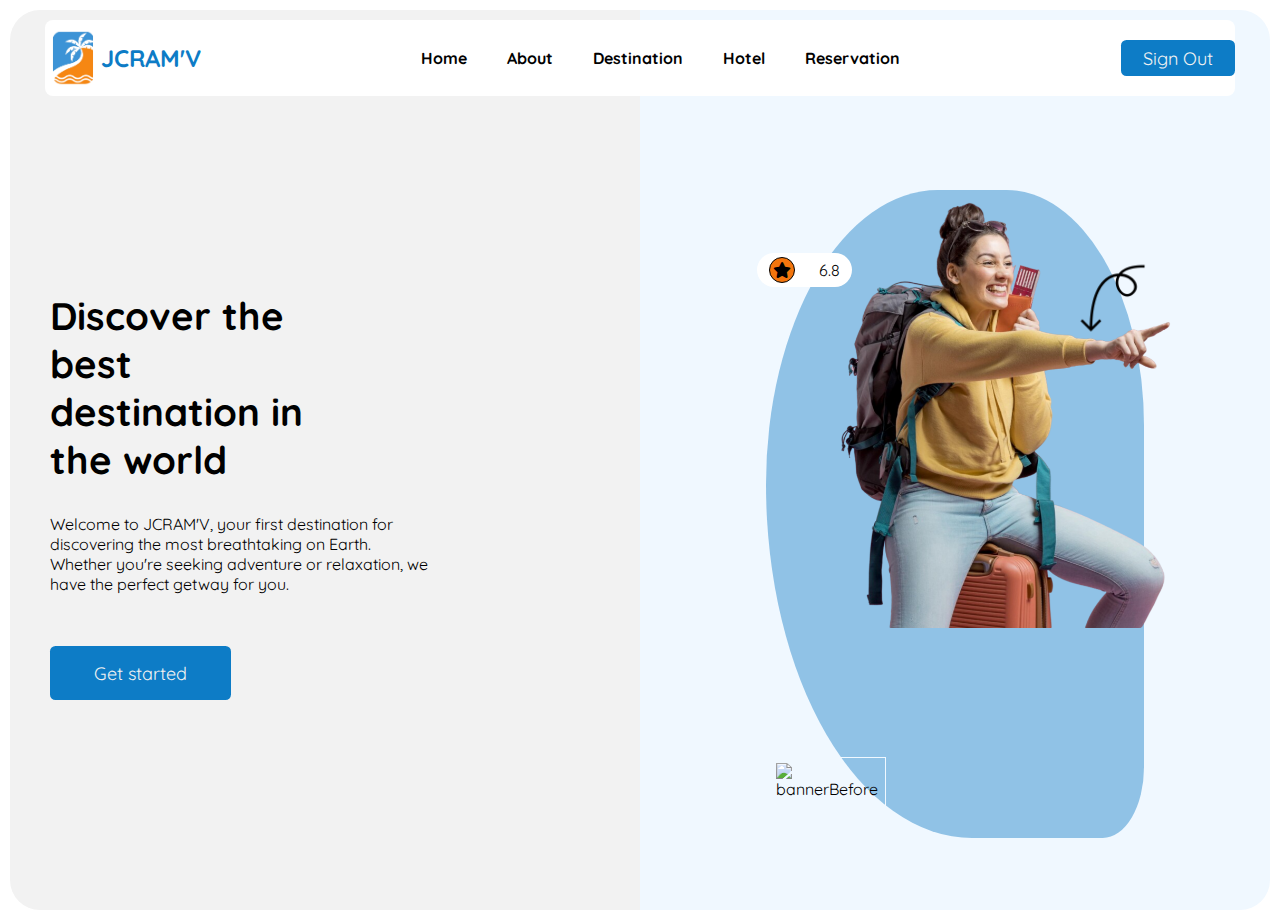
==== HTML/main.html @ dac6d522 "fix: main page header html structure arranged" ====
<!DOCTYPE html>
<html lang="en">
<head>
    <meta charset="UTF-8">
    <meta name="viewport" content="width=device-width, initial-scale=1.0">
    <title>JCRAM'V</title>
    <link rel="stylesheet" href="https://cdnjs.cloudflare.com/ajax/libs/font-awesome/6.5.1/css/all.min.css">
    <link rel="stylesheet" href="../CSS/main.css">
</head>
<body>
    <nav>
        <div class="logo-section">
            <img src="../Ressources/logo.png" alt="logo" id="logo-JCRAM">
            <h1>JCRAM'V</h1>
        </div>
        <ul id="nav-links">
            <li><a href="#">Home</a></li>
            <li><a href="#">About</a></li>
            <li><a href="#">Destination</a></li>
            <li><a href="#">Hotel</a></li>
            <li><a href="#">Reservation</a></li>
        </ul>
        <button>
            Sign Out
        </button>
    </nav>
    <header>
        <div class="left-section">
            <div>
                <h2>
                    Discover the best destination in the world
                </h2>
                <p>
                    Welcome to JCRAM'V, your first destination for discovering
                    the most breathtaking on Earth. <br> Whether you're seeking adventure
                    or relaxation, we have the perfect getway for you.
                </p>
                <button class="get-started">
                    Get started
                </button>
            </div>
        </div>
        <div class="right-section">
            <div class="star">
                <div>
                    <i class='fas'>&#xf005;</i>
                </div>
                <span>6.8</span>
            </div>
            <div id="arrow">
                <img src="../Ressources/fleche-courbe.png" alt="arrow" >
            </div>
            <div class="girl-travel-bgc">
                <img src="../Ressources/girlTravel.png" alt="girlTravel" id = "girl-travel">
            </div>
            <div id="row-image">
                <img src="../Ressources/bannerBefor.jpg" alt="bannerBefore">
            </div>
        </div>
    </header>
</body>
</html>
---- CSS/main.css ----
@import url('https://fonts.googleapis.com/css2?family=Quicksand:wght@300..700&display=swap');

* {
    margin: 0;
    padding: 0;
    box-sizing: border-box;
    font-family: 'Quicksand';
}

:root {
    --primary-color: #0d7cc6;
    --secondary-color: #010101;
    --tertiary-color: #90c2e6;
}

nav {
    display: flex;
    flex-direction: row;
    justify-content: space-around;
    align-items: center;
    width: 93%;
    margin-top: 1ch;
    padding-block: 1ch;
    border-radius: 8px;
    gap: 20ch;
    position: fixed;
    left: 3.5vw;
    z-index: 5;
    background-color: #fff;
}
.logo-section {
    display: flex;
    align-items: center;
}
#nav-links {
    display: flex;
    list-style: none;
}

#nav-links a{
    text-decoration: none;
    margin-inline: 2ch;
    font-weight: bold;
    color: var(--secondary-color);
}
button{
    color: #f2f2f2;
    background-color: var(--primary-color);
    padding-inline: 2ch;
    padding-block: 0.6ch;
    border: none;
    font-size: large;
    border-radius: 0.5ch;
}
.get-started{
    color: #f2f2f2;
    background-color: var(--primary-color);
    padding-inline: 4ch;
    padding-block: 1.4ch;
    border: none;
    font-size: large;
    border-radius: 0.5ch;
    margin-top: 2ch;
}
h1 {
    font-size: x-large;
    color: var(--primary-color)
}
#logo-JCRAM {
    height: 56px;
    width: 56px;
}
header {
    height: 100dvh;
    display: flex;
    flex-wrap: wrap;
    margin: 1ch;
    border-radius: 3ch;
}
.left-section, .right-section {
    flex-basis: 50%;
    position: relative;
}
.left-section{
    position: relative;
    border-radius: 3ch 0 0 3ch;
    background-color: #f2f2f2;
    display: flex;
    flex-direction: column;
    justify-content: space-evenly;
}
.left-section h2 {
    width: 51%;
    font-size: 2.4rem;
    margin-top: 3ch;
}
.left-section p {
    width: 68%;
    margin-block: 3ch;
}
.left-section div {
    margin-left: 4ch;
}
.right-section {
    border-radius: 0 3ch 3ch 0;
    background-color: aliceblue;
    display: flex;
    align-items: center;

}
#arrow{
    width: 20%;
    position: absolute;
    top: 25%;
    right: 15%;
    z-index: 2;
}
#arrow img {
    width: 100%;
}
.star{
    position: absolute;
    top: 27%;
    left: 18.5%;
    padding-block: 0.4ch;
    width: 9.5ch;
    border-radius: 3ch;
    display: flex;
    background-color: #fff;
    justify-content: space-around;
    z-index: 1;
    align-items: center;
}
.star div {
    border: solid black 1px;
    background-color: rgb(243, 117, 13);
    width: 26px;
    aspect-ratio: 1 / 1;
    border-radius: 50%;
    display: flex;
    align-items: center;
    justify-content: space-around;
}
.girl-travel-bgc{
    background-color: var(--tertiary-color);
    position: absolute;
    top: 13%;
    right: 20%;
    width: 60%;
    height: 72%;    
    margin-inline: auto;
    margin-block-start: 10%;
    border-radius: 50% 40% 12% 60%;
}
#girl-travel {
    width: 102%;
    margin-left: 7%;
    z-index: 1;
}
#row-image{
    border: solid aliceblue 1.6px;
    position: absolute;
    width: 25%;
    height: 10%;
    top: 83%;
    left: 14%;
    z-index: 2;
}
#row-image img{
    width: 70%;
    height: 110%;
    margin-left: 4.7ch;
    margin-top: 0.5ch;
}
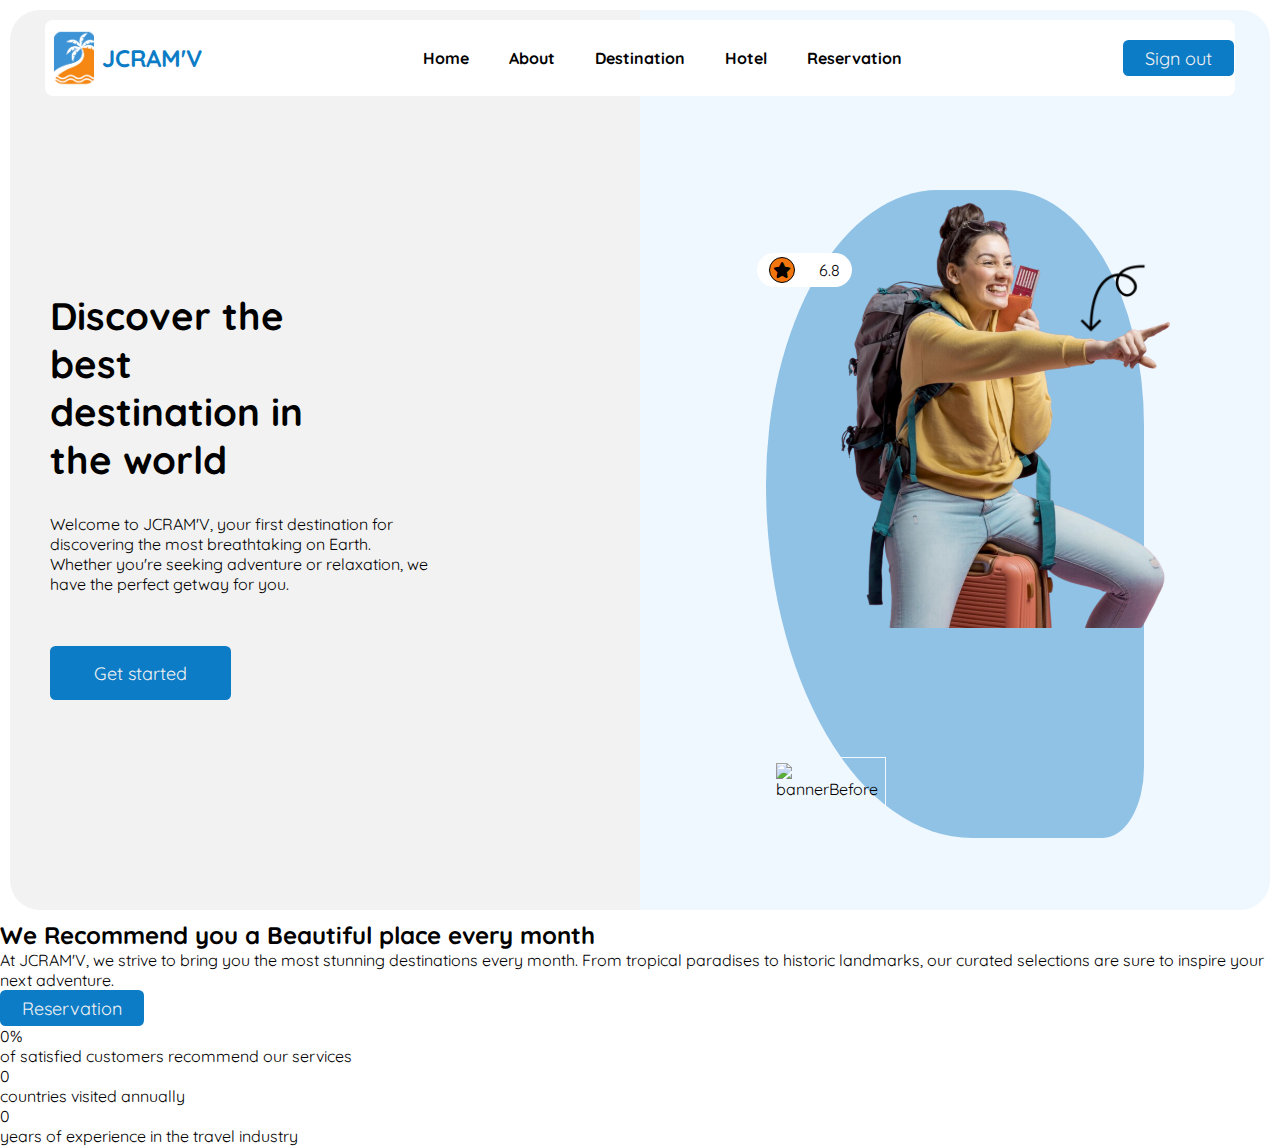
==== commit 3dbe1bb3: "feat: main page html structure of the second section added" ====
--- a/HTML/main.html
+++ b/HTML/main.html
@@ -6,6 +6,7 @@
     <title>JCRAM'V</title>
     <link rel="stylesheet" href="https://cdnjs.cloudflare.com/ajax/libs/font-awesome/6.5.1/css/all.min.css">
     <link rel="stylesheet" href="../CSS/main.css">
+    <script src="../JS/main.js" defer></script>
 </head>
 <body>
     <nav>
@@ -21,7 +22,7 @@
             <li><a href="#">Reservation</a></li>
         </ul>
         <button>
-            Sign Out
+            Sign out
         </button>
     </nav>
     <header>
@@ -58,5 +59,66 @@
             </div>
         </div>
     </header>
+    <main>
+        <section id="first-section" class="first-section">
+            <div class="left-side">
+                <div class="container-img">
+                    <div class="even" id="about1">
+                        
+                    </div>
+                    <div class="odd" id="about2">
+                        
+                    </div>
+                    <div class="odd" id="about3">
+                        
+                    </div>
+                    <div class="even" id="about4">
+                        
+                    </div>
+                </div>
+            </div>
+            <div class="right-side">
+                <div>
+                    <h2>
+                        We Recommend you a Beautiful place every month
+                    </h2>
+                    <p>
+                        At JCRAM'V, we strive to bring you the most stunning destinations
+                        every month. From tropical paradises to historic landmarks, our curated
+                        selections are sure to inspire your next adventure.
+                    </p>
+                    <button class="Reservation">
+                        Reservation
+                    </button>
+                    <div class="accumulators">
+                        <div class="satisfaction">
+                            <span id="satisfactionNumber">
+                                0%
+                            </span>
+                            <p>
+                                of satisfied customers recommend our services
+                            </p>
+                        </div>
+                        <div class="countries">
+                            <span id="countriesNumber">
+                                0
+                            </span>
+                            <p>
+                                countries visited annually
+                            </p>
+                        </div>
+                        <div class="experiences">
+                            <span id="experiencesYear">
+                                0
+                            </span>
+                            <p>
+                                years of experience in the travel industry
+                            </p>
+                        </div>
+                    </div>
+                </div>
+            </div>
+        </section>
+    </main>
 </body>
 </html>
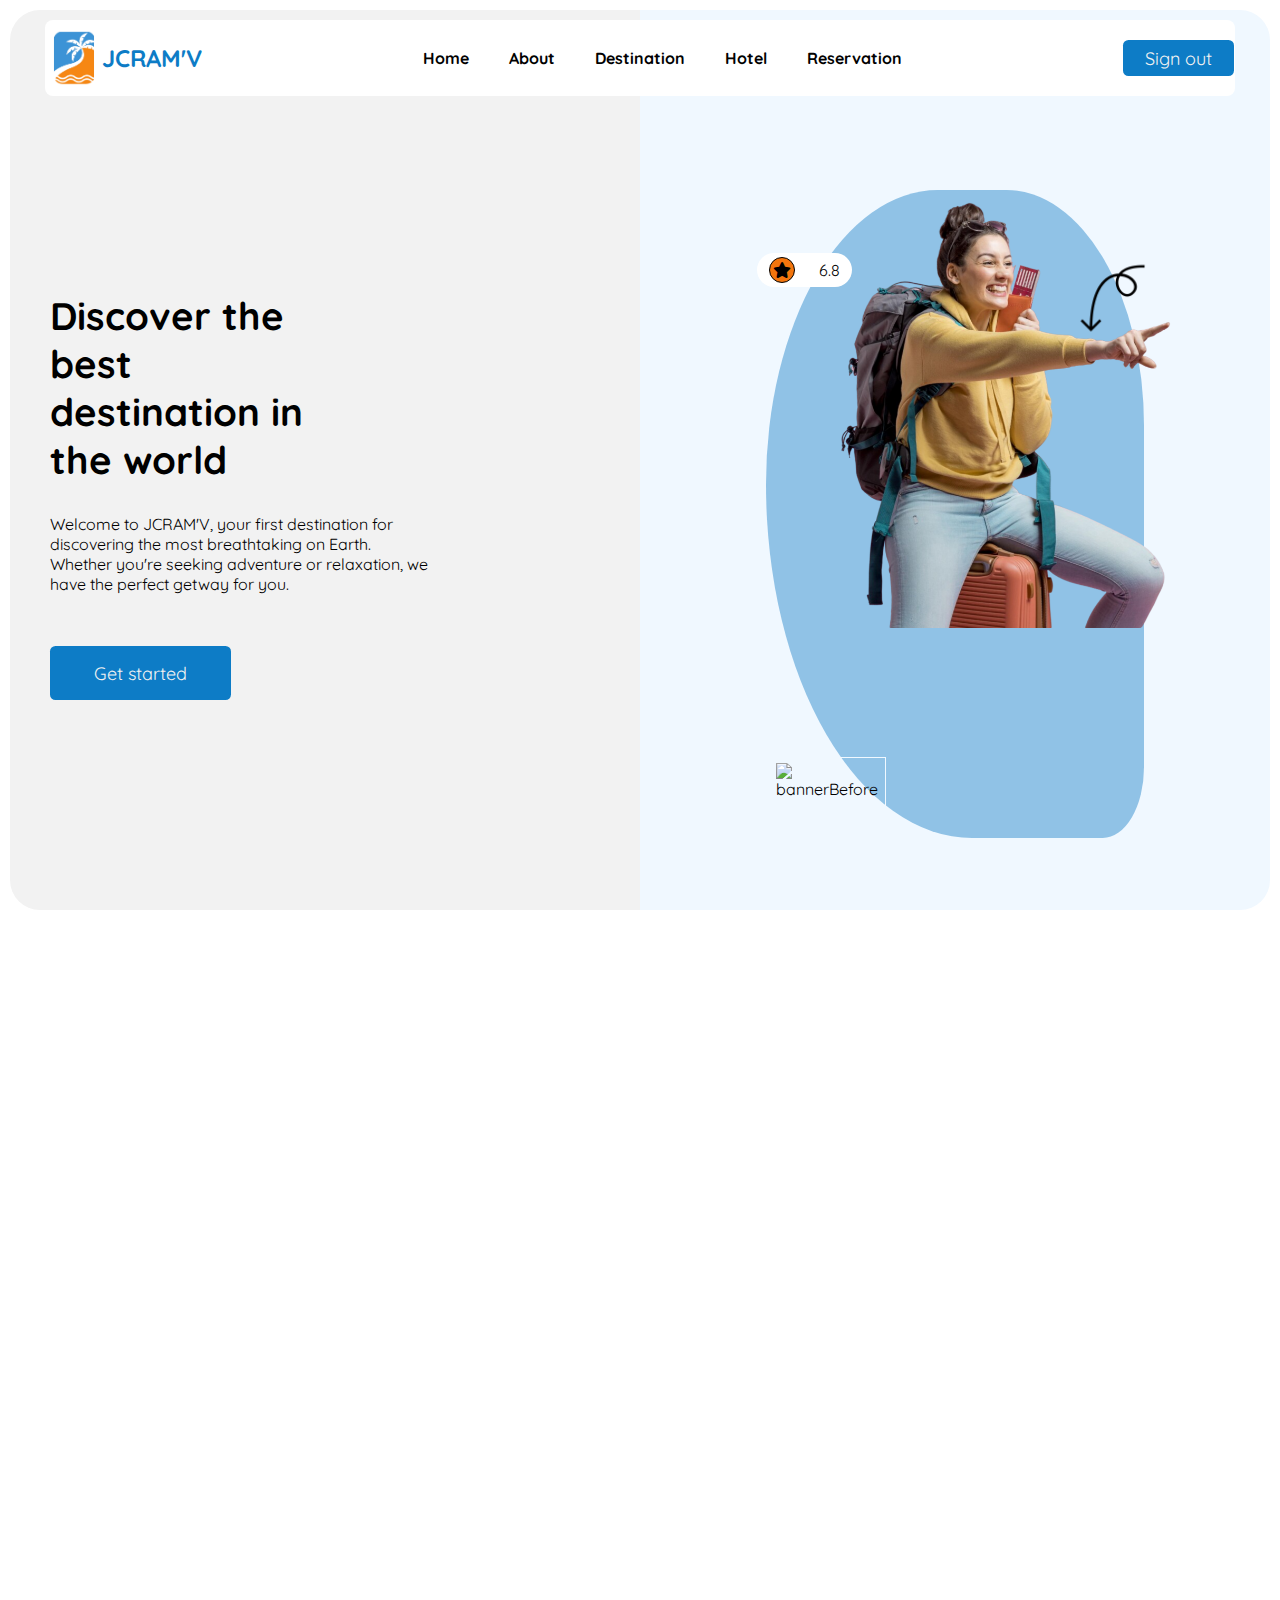
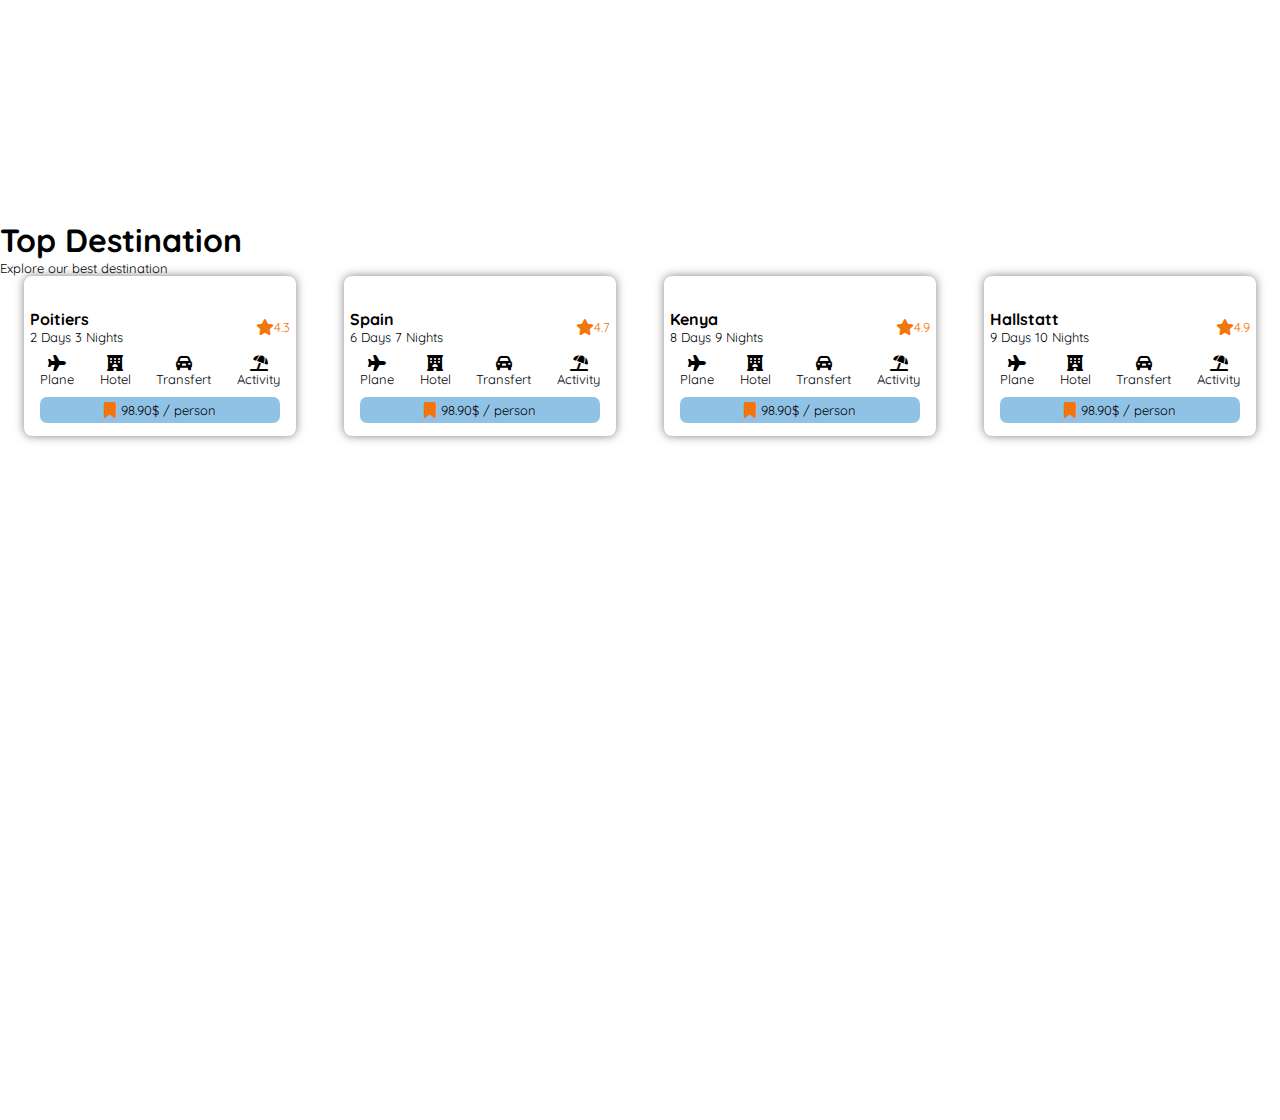
==== commit 0467d08c: "feat: main page - third part - html structure done" ====
--- a/HTML/main.html
+++ b/HTML/main.html
@@ -93,7 +93,7 @@
                     <div class="accumulators">
                         <div class="satisfaction">
                             <span id="satisfactionNumber">
-                                0%
+                                99%
                             </span>
                             <p>
                                 of satisfied customers recommend our services
@@ -101,7 +101,7 @@
                         </div>
                         <div class="countries">
                             <span id="countriesNumber">
-                                0
+                                220
                             </span>
                             <p>
                                 countries visited annually
@@ -109,7 +109,7 @@
                         </div>
                         <div class="experiences">
                             <span id="experiencesYear">
-                                0
+                                50
                             </span>
                             <p>
                                 years of experience in the travel industry
@@ -119,6 +119,166 @@
                 </div>
             </div>
         </section>
+        <section id="second-section">
+            <div class="title">
+                <h2>
+                    Top Destination
+                </h2>
+                <p>
+                    Explore our best destination
+                </p>
+            </div>
+            <div class="rows">
+                <div class="cards">
+                    <div class="destinations">
+                        <img src="../Ressources/topdestination1.jpg" alt="">
+                    </div>
+                    <div class="titles">
+                        <span class="lefts">
+                            <h4>Poitiers</h4>
+                            <p>2 Days 3 Nights</p>
+                        </span>
+                        <aside class="rights">
+                            <i class='fas'>&#xf005;</i>
+                            <p>4.3</p>
+                        </aside>
+                    </div>
+                    <div class="transports">
+                        <div class="means">
+                            <i class='fas'>&#xf072;</i>
+                            <p>Plane</p>
+                        </div>
+                        <div class="means">
+                            <i class='fas'>&#xf594;</i>
+                            <p>Hotel</p>
+                        </div>
+                        <div class="means">
+                            <i class='fas'>&#xf5de;</i>
+                            <p>Transfert</p>
+                        </div>
+                        <div class="means">
+                            <i class='fas'>&#xf5ca;</i>
+                            <p>Activity</p>
+                        </div>
+                    </div>
+                    <div class="footer">
+                        <i class='fas'>&#xf02e;</i>
+                        <p>98.90$ / person</p>
+                    </div>
+                </div>
+                <div class="cards">
+                    <div class="destinations">
+                        <img src="../Ressources/topdestination2.jpg" alt="">
+                    </div>
+                    <div class="titles">
+                        <span class="lefts">
+                            <h4>Spain</h4>
+                            <p>6 Days 7 Nights</p>
+                        </span>
+                        <aside class="rights">
+                            <i class='fas'>&#xf005;</i>
+                            <p>4.7</p>
+                        </aside>
+                    </div>
+                    <div class="transports">
+                        <div class="means">
+                            <i class='fas'>&#xf072;</i>
+                            <p>Plane</p>
+                        </div>
+                        <div class="means">
+                            <i class='fas'>&#xf594;</i>
+                            <p>Hotel</p>
+                        </div>
+                        <div class="means">
+                            <i class='fas'>&#xf5de;</i>
+                            <p>Transfert</p>
+                        </div>
+                        <div class="means">
+                            <i class='fas'>&#xf5ca;</i>
+                            <p>Activity</p>
+                        </div>
+                    </div>
+                    <div class="footer">
+                        <i class='fas'>&#xf02e;</i>
+                        <p>98.90$ / person</p>
+                    </div>
+                </div>
+                <div class="cards">
+                    <div class="destinations">
+                        <img src="../Ressources/topdestination3.jpg" alt="">
+                    </div>
+                    <div class="titles">
+                        <span class="lefts">
+                            <h4>Kenya</h4>
+                            <p>8 Days 9 Nights</p>
+                        </span>
+                        <aside class="rights">
+                            <i class='fas'>&#xf005;</i>
+                            <p>4.9</p>
+                        </aside>
+                    </div>
+                    <div class="transports">
+                        <div class="means">
+                            <i class='fas'>&#xf072;</i>
+                            <p>Plane</p>
+                        </div>
+                        <div class="means">
+                            <i class='fas'>&#xf594;</i>
+                            <p>Hotel</p>
+                        </div>
+                        <div class="means">
+                            <i class='fas'>&#xf5de;</i>
+                            <p>Transfert</p>
+                        </div>
+                        <div class="means">
+                            <i class='fas'>&#xf5ca;</i>
+                            <p>Activity</p>
+                        </div>
+                    </div>
+                    <div class="footer">
+                        <i class='fas'>&#xf02e;</i>
+                        <p>98.90$ / person</p>
+                    </div>
+                </div>
+                <div class="cards">
+                    <div class="destinations">
+                        <img src="../Ressources/topdestination4.jpg" alt="">
+                    </div>
+                    <div class="titles">
+                        <span class="lefts">
+                            <h4>Hallstatt</h4>
+                            <p>9 Days 10 Nights</p>
+                        </span>
+                        <aside class="rights">
+                            <i class='fas'>&#xf005;</i>
+                            <p>4.9</p>
+                        </aside>
+                    </div>
+                    <div class="transports">
+                        <div class="means">
+                            <i class='fas'>&#xf072;</i>
+                            <p>Plane</p>
+                        </div>
+                        <div class="means">
+                            <i class='fas'>&#xf594;</i>
+                            <p>Hotel</p>
+                        </div>
+                        <div class="means">
+                            <i class='fas'>&#xf5de;</i>
+                            <p>Transfert</p>
+                        </div>
+                        <div class="means">
+                            <i class='fas'>&#xf5ca;</i>
+                            <p>Activity</p>
+                        </div>
+                    </div>
+                    <div class="footer">
+                        <i class='fas'>&#xf02e;</i>
+                        <p>98.90$ / person</p>
+                    </div>
+                </div>
+            </div>
+        </section>
     </main>
 </body>
 </html>
--- a/CSS/main.css
+++ b/CSS/main.css
@@ -11,6 +11,7 @@
     --primary-color: #0d7cc6;
     --secondary-color: #010101;
     --tertiary-color: #90c2e6;
+    --forth-color: #c1e4fc;
 }
 
 nav {
@@ -51,6 +52,10 @@
     border: none;
     font-size: large;
     border-radius: 0.5ch;
+}
+button:hover {
+    opacity: 0.5;
+    cursor: pointer;
 }
 .get-started{
     color: #f2f2f2;
@@ -172,3 +177,252 @@
     margin-left: 4.7ch;
     margin-top: 0.5ch;
 }
+.navbar-moove {
+    animation: nav-moove 0.5s linear;
+    width: 100%;
+    left: 0;
+    top: 0;
+    background-color: var(--forth-color);
+    margin-top: 0;
+}
+.navbar-moove-back {
+    animation: nav-moove-back 0.5s linear;
+    width: 93%;
+    left: 3.5vw;
+    background-color: white;
+    margin-top: 1ch;
+}
+@keyframes nav-moove {
+    from{
+        background-color: white;
+        width: 93%;
+        left: 3.5vw;
+        margin-top: 1ch;
+    }
+    to{
+        background-color: var(--forth-color);
+        width: 100%;
+        left: 0;
+        margin-top: 0;
+    }
+}
+@keyframes nav-moove-back {
+    from{
+        background-color: var(--forth-color);
+        width: 100%;
+        left: 0;
+        margin-top: 0;
+    }
+    to{
+        background-color: white;
+        width: 93%;
+        left: 3.5vw;
+        margin-top: 1ch;
+    }
+}
+section {
+    display: flex;
+    flex-wrap: wrap;
+    height: 100dvh;
+}
+.left-side, .right-side {
+    flex-basis: 50%;
+    position: relative;
+    display: flex;
+    flex-wrap: wrap;
+    align-items: center;
+    position: relative;
+}
+.left-side {
+    position: relative;
+    display: flex;
+    flex-wrap: wrap;
+    justify-content: space-evenly;
+    align-items: center;
+}
+.container-img {
+    margin-left: 20%;
+    width: 65%;
+    height: 70%;
+    display: flex;
+    flex-wrap: wrap;
+    justify-content: space-evenly;
+    align-items: center;
+}
+.container-img img{
+    width: 150%;
+    height: fit-content;
+}
+#about1,#about2,#about3,#about4 {
+    background-size: cover;
+    background-position: 50%;
+}
+#about1 {
+    background-image: url('../Ressources/about1.jpg');
+}
+#about2 {
+    background-image: url('../Ressources/about2.jpg');
+}
+#about3 {
+    background-image: url('../Ressources/about3.jpg');
+}
+#about4 {
+    background-image: url('../Ressources/about4.jpg');
+}
+.even {
+    width: 42%;
+    height: 42%;
+    border-radius: 2ch;
+}
+.odd {
+    width: 49%;
+    height: 48%;
+    border-radius: 2ch;
+}
+.right-side {
+    justify-content: space-around;
+}
+.right-side div {
+    display: flex;
+    flex-direction: column;
+    justify-content: space-around;
+    position: relative;
+    margin-inline: 3%;
+}
+.right-side h2 {
+    font-size: 2rem;
+    margin-block-end: 1ch;
+}
+.right-side p {
+    margin-block: 1ch;
+}
+.Reservation {
+    color: #f2f2f2;
+    background-color: var(--primary-color);
+    padding-inline: 2.5ch;
+    padding-block: 1.4ch;
+    border: none;
+    font-size: 1rem;
+    border-radius: 0.5ch;
+    margin-block: 2ch;
+    width: 30%;
+}
+.accumulators {
+    display: flex;
+    flex-direction: row !important;
+    justify-content: space-around;
+    align-items: center;
+    position: relative;
+    margin-inline: 0 !important;
+}
+.accumulators span {
+    font-size: xx-large;
+    font-weight: bolder;
+    color: black;
+}
+.accumulators .countries {
+    width: 20% !important;
+}
+.accumulators .satisfaction, .accumulators .countries, .accumulators .experiences {
+    width: 35%;
+    display: flex;
+    flex-direction: column;
+    align-items: center;
+    p{
+        font-size: 0.9rem;
+    }
+}
+.first-section {
+    transform: scale(0);
+}
+.show{
+    animation: show 2s ease-in;
+}
+@keyframes show {
+    0% {
+        transform: scale(0);
+        opacity: 0;
+    }
+    50% {
+        transform: scale(0.5);
+        opacity: 0.3;
+    }
+    100%{
+        transform: scale(1);
+        opacity: 1;
+    }
+}
+
+#second-section {
+    display: flex;
+    flex-direction: column;
+}
+#second-section h2 {
+    font-size: 2rem;
+}
+#second-section p{
+    font-size: small;
+}
+.rows {
+    display: flex;
+    flex-wrap: wrap;
+    justify-content: space-around;
+}
+.cards {
+    display: flex;
+    width: 17rem;
+    flex-direction: column;
+    border: transparent;
+    border-radius: 8px;
+    box-shadow: 0px 0px 10px rgba(0, 0, 0, 0.5);
+    position: relative;
+    align-items: center;
+    gap: 1ch;
+    padding: 0.3ch;
+}
+.destinations {
+    position: relative;
+    border-radius: 8px 8px 0 0;
+
+}
+.rights {
+    display: flex;
+    color: rgb(243, 117, 13);
+}
+.means{
+    display: flex;
+    flex-direction: column;
+    align-items: center;
+}
+.destinations img{
+    width: 98%;
+    margin: 1%;
+    
+}
+.titles {
+    display: flex;
+    justify-content: space-between;
+    align-items: center;
+    width: 98%;
+}
+.transports {
+    width: 100%;
+    display: flex;
+    justify-content: space-around;
+    align-items: center;
+}
+.footer {
+    display: flex;
+    width: 90%;
+    padding-block: 0.5ch;
+    margin-inline: auto;
+    border-radius: 0.7ch;
+    margin-bottom: 1ch;
+    background-color: var(--tertiary-color);
+    gap: 0.5ch;
+    align-items: center;
+    justify-content: center;
+}
+.footer i {
+    color: rgb(243, 117, 13);
+}
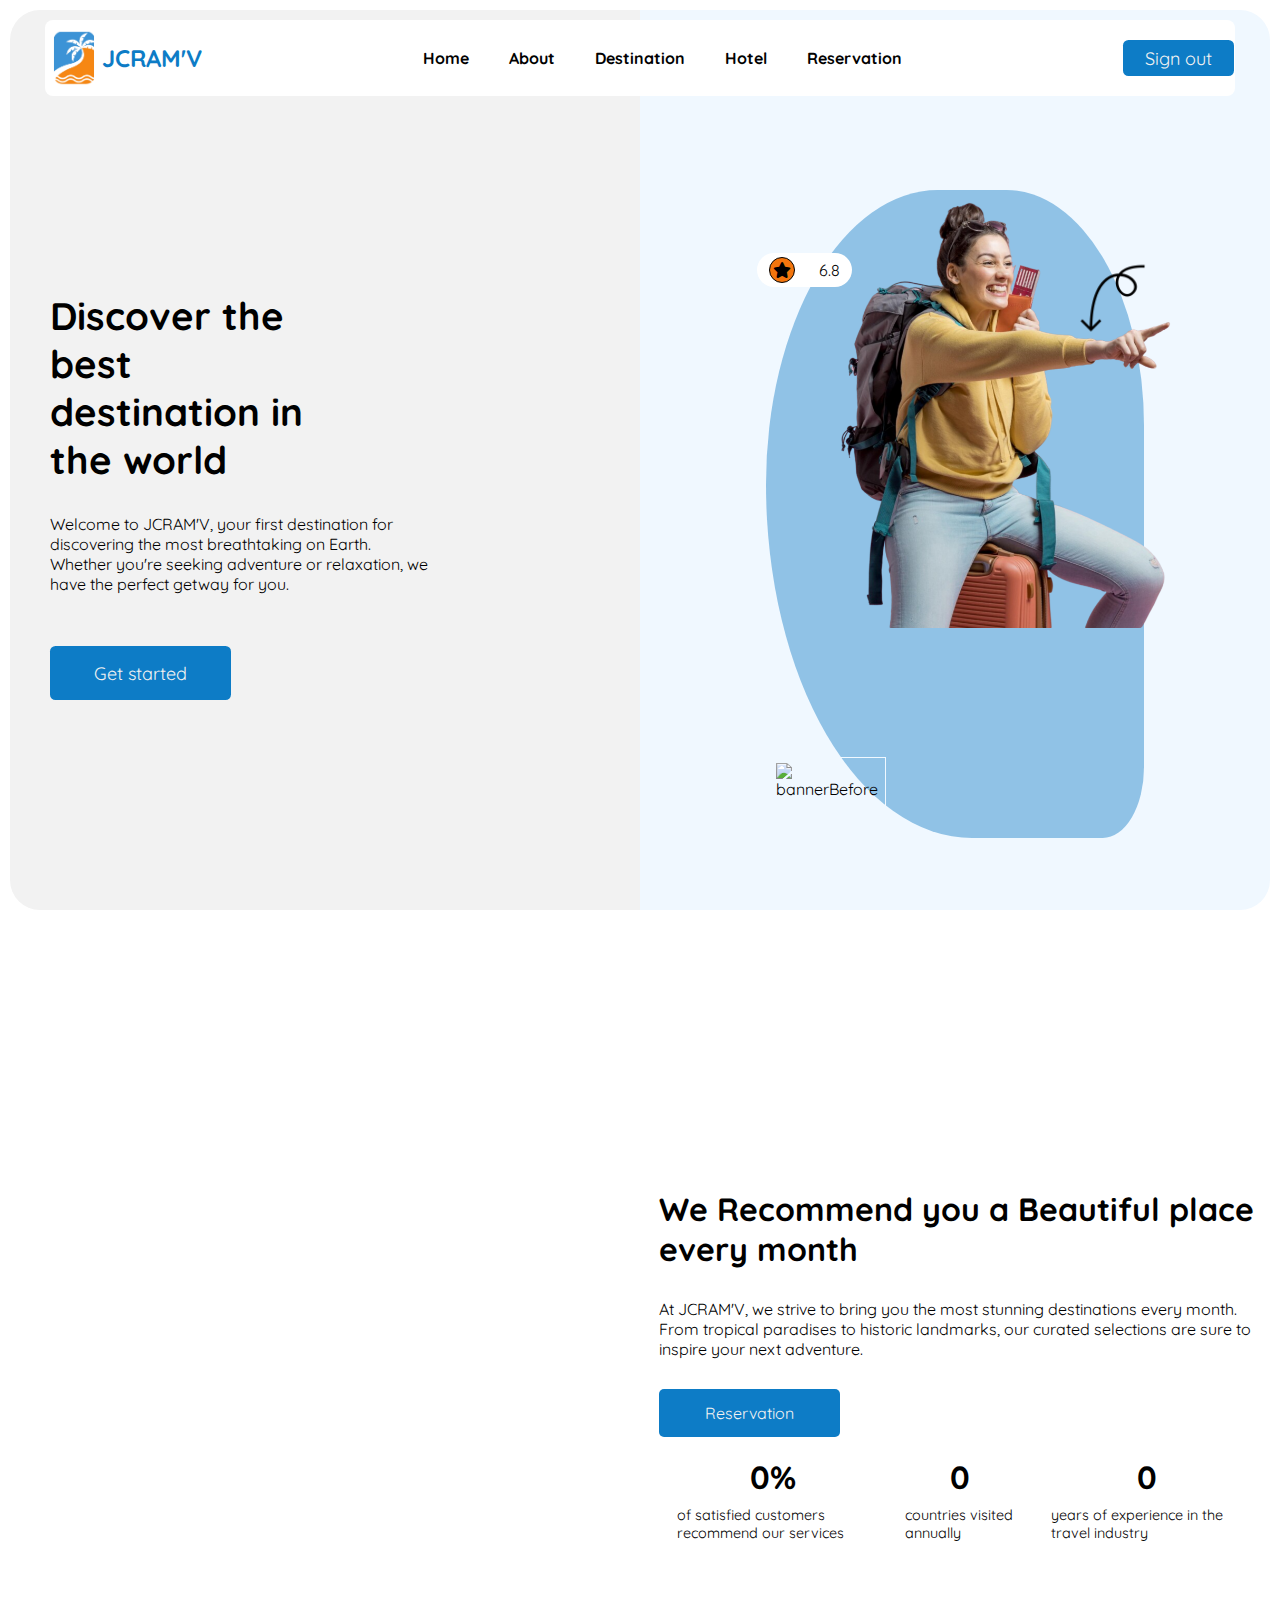
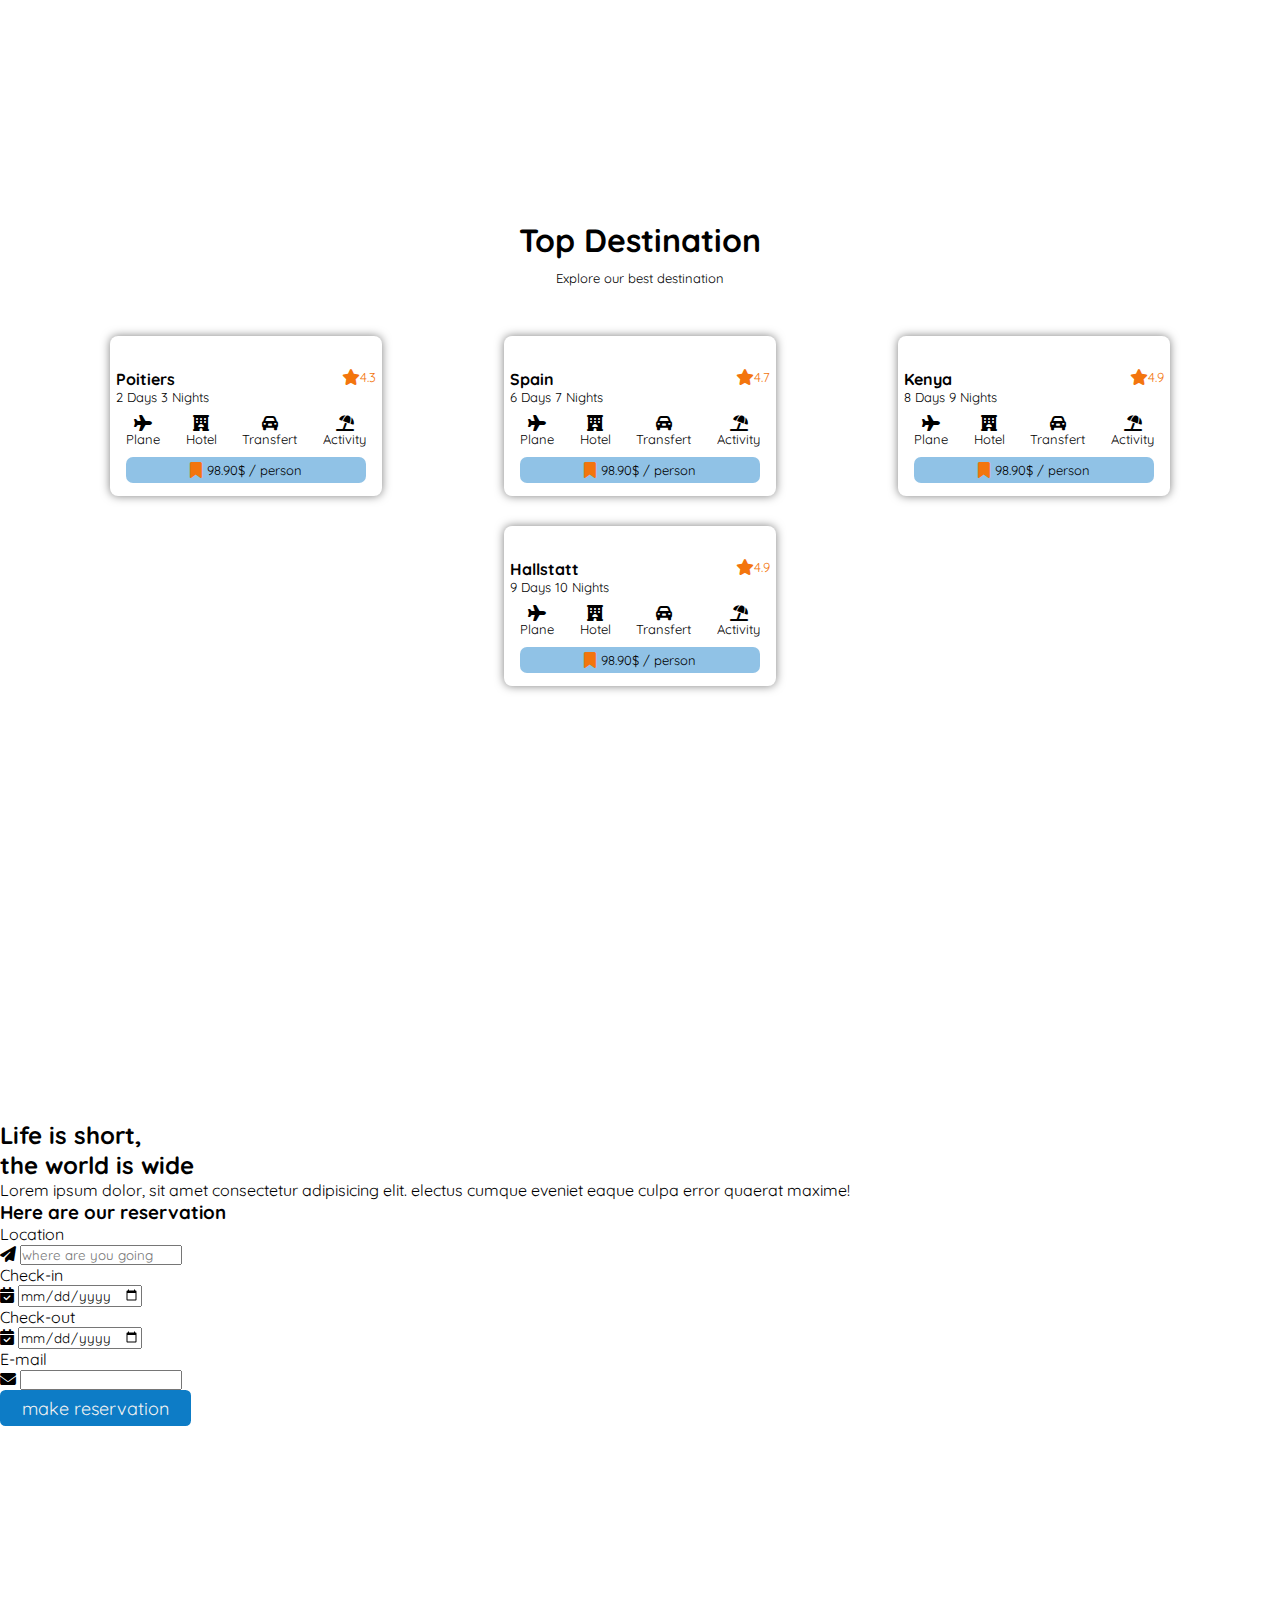
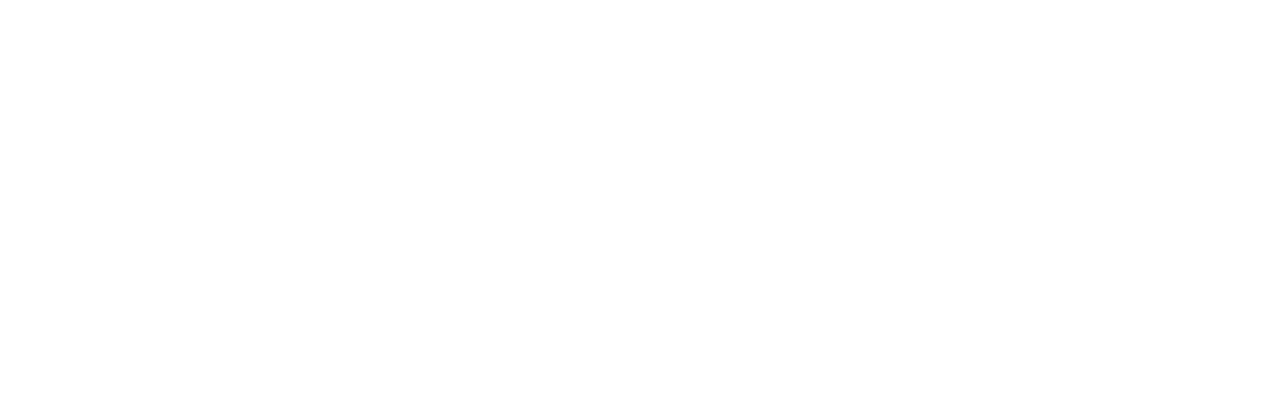
==== commit c5977d8e: "feat: main page -fourth part - html structure done" ====
--- a/HTML/main.html
+++ b/HTML/main.html
@@ -1,5 +1,6 @@
 <!DOCTYPE html>
 <html lang="en">
+
 <head>
     <meta charset="UTF-8">
     <meta name="viewport" content="width=device-width, initial-scale=1.0">
@@ -8,6 +9,7 @@
     <link rel="stylesheet" href="../CSS/main.css">
     <script src="../JS/main.js" defer></script>
 </head>
+
 <body>
     <nav>
         <div class="logo-section">
@@ -16,9 +18,9 @@
         </div>
         <ul id="nav-links">
             <li><a href="#">Home</a></li>
-            <li><a href="#">About</a></li>
-            <li><a href="#">Destination</a></li>
-            <li><a href="#">Hotel</a></li>
+            <li><a href="#first-section">About</a></li>
+            <li><a href="#second-section">Destination</a></li>
+            <li><a href="#third-section">Hotel</a></li>
             <li><a href="#">Reservation</a></li>
         </ul>
         <button>
@@ -49,10 +51,10 @@
                 <span>6.8</span>
             </div>
             <div id="arrow">
-                <img src="../Ressources/fleche-courbe.png" alt="arrow" >
+                <img src="../Ressources/fleche-courbe.png" alt="arrow">
             </div>
             <div class="girl-travel-bgc">
-                <img src="../Ressources/girlTravel.png" alt="girlTravel" id = "girl-travel">
+                <img src="../Ressources/girlTravel.png" alt="girlTravel" id="girl-travel">
             </div>
             <div id="row-image">
                 <img src="../Ressources/bannerBefor.jpg" alt="bannerBefore">
@@ -60,20 +62,20 @@
         </div>
     </header>
     <main>
-        <section id="first-section" class="first-section">
+        <section id="first-section" class="initial-scale">
             <div class="left-side">
                 <div class="container-img">
                     <div class="even" id="about1">
-                        
+
                     </div>
                     <div class="odd" id="about2">
-                        
+
                     </div>
                     <div class="odd" id="about3">
-                        
+
                     </div>
                     <div class="even" id="about4">
-                        
+
                     </div>
                 </div>
             </div>
@@ -93,7 +95,7 @@
                     <div class="accumulators">
                         <div class="satisfaction">
                             <span id="satisfactionNumber">
-                                99%
+                                0%
                             </span>
                             <p>
                                 of satisfied customers recommend our services
@@ -101,7 +103,7 @@
                         </div>
                         <div class="countries">
                             <span id="countriesNumber">
-                                220
+                                0
                             </span>
                             <p>
                                 countries visited annually
@@ -109,7 +111,7 @@
                         </div>
                         <div class="experiences">
                             <span id="experiencesYear">
-                                50
+                                0
                             </span>
                             <p>
                                 years of experience in the travel industry
@@ -279,6 +281,65 @@
                 </div>
             </div>
         </section>
+        <section id="third-section">
+            <div id="forms">
+                <aside class="first-part">
+                    <div class="texts">
+                        <h2>
+                            Life is short,<br>
+                            the world is wide
+                        </h2>
+                        <p>
+                            Lorem ipsum dolor, sit amet consectetur adipisicing elit. electus cumque eveniet eaque culpa error quaerat maxime!
+                        </p>
+                        <h3> Here are our reservation</h3>
+                        <form action="">
+                            <div class="fields">
+                                <label for="">Location</label>
+                                <div class="input">
+                                    <i class='fas'>&#xf1d8;</i>
+                                    <input type="text" placeholder="where are you going">
+                                </div>
+                            </div>
+                            <div class="fields">
+                                <label for="">Check-in</label>
+                                <div class="input">
+                                    <i class='fas'>&#xf274;</i>
+                                    <input type="date">
+                                </div>
+                                
+                            </div>
+                            <div class="fields">
+                                <label for="">Check-out</label>
+                                <div class="input">
+                                    <i class='fas'>&#xf274;</i>
+                                    <input type="date">
+                                </div>
+                                
+                            </div>
+                            <div class="fields">
+                                <label for="">E-mail</label>
+                                <div class="input">
+                                    <i class="fa">&#xf0e0;</i>
+                                    <input type="text">
+                                </div>
+
+                            </div>
+                            
+                        </form>
+                        <button id="reservation-btn">
+                            make reservation
+                        </button>
+                    </div>
+                </aside>
+                <aside class="second-part">
+                    <div id="reservation-bgc">
+
+                    </div>
+                </aside>
+            </div>
+        </section>
     </main>
 </body>
+
 </html>
--- a/CSS/main.css
+++ b/CSS/main.css
@@ -356,6 +356,8 @@
 #second-section {
     display: flex;
     flex-direction: column;
+    gap: 3ch;
+    align-items: center;
 }
 #second-section h2 {
     font-size: 2rem;
@@ -367,6 +369,8 @@
     display: flex;
     flex-wrap: wrap;
     justify-content: space-around;
+    margin-inline: 5%;
+    gap: 3ch;
 }
 .cards {
     display: flex;
@@ -402,9 +406,9 @@
 .titles {
     display: flex;
     justify-content: space-between;
-    align-items: center;
     width: 98%;
 }
+
 .transports {
     width: 100%;
     display: flex;
@@ -426,3 +430,11 @@
 .footer i {
     color: rgb(243, 117, 13);
 }
+.title {
+    text-align: center;
+    display: flex;
+    flex-direction: column;
+    justify-content: space-around;
+    gap: 1ch;
+    margin-bottom: 2ch;
+}
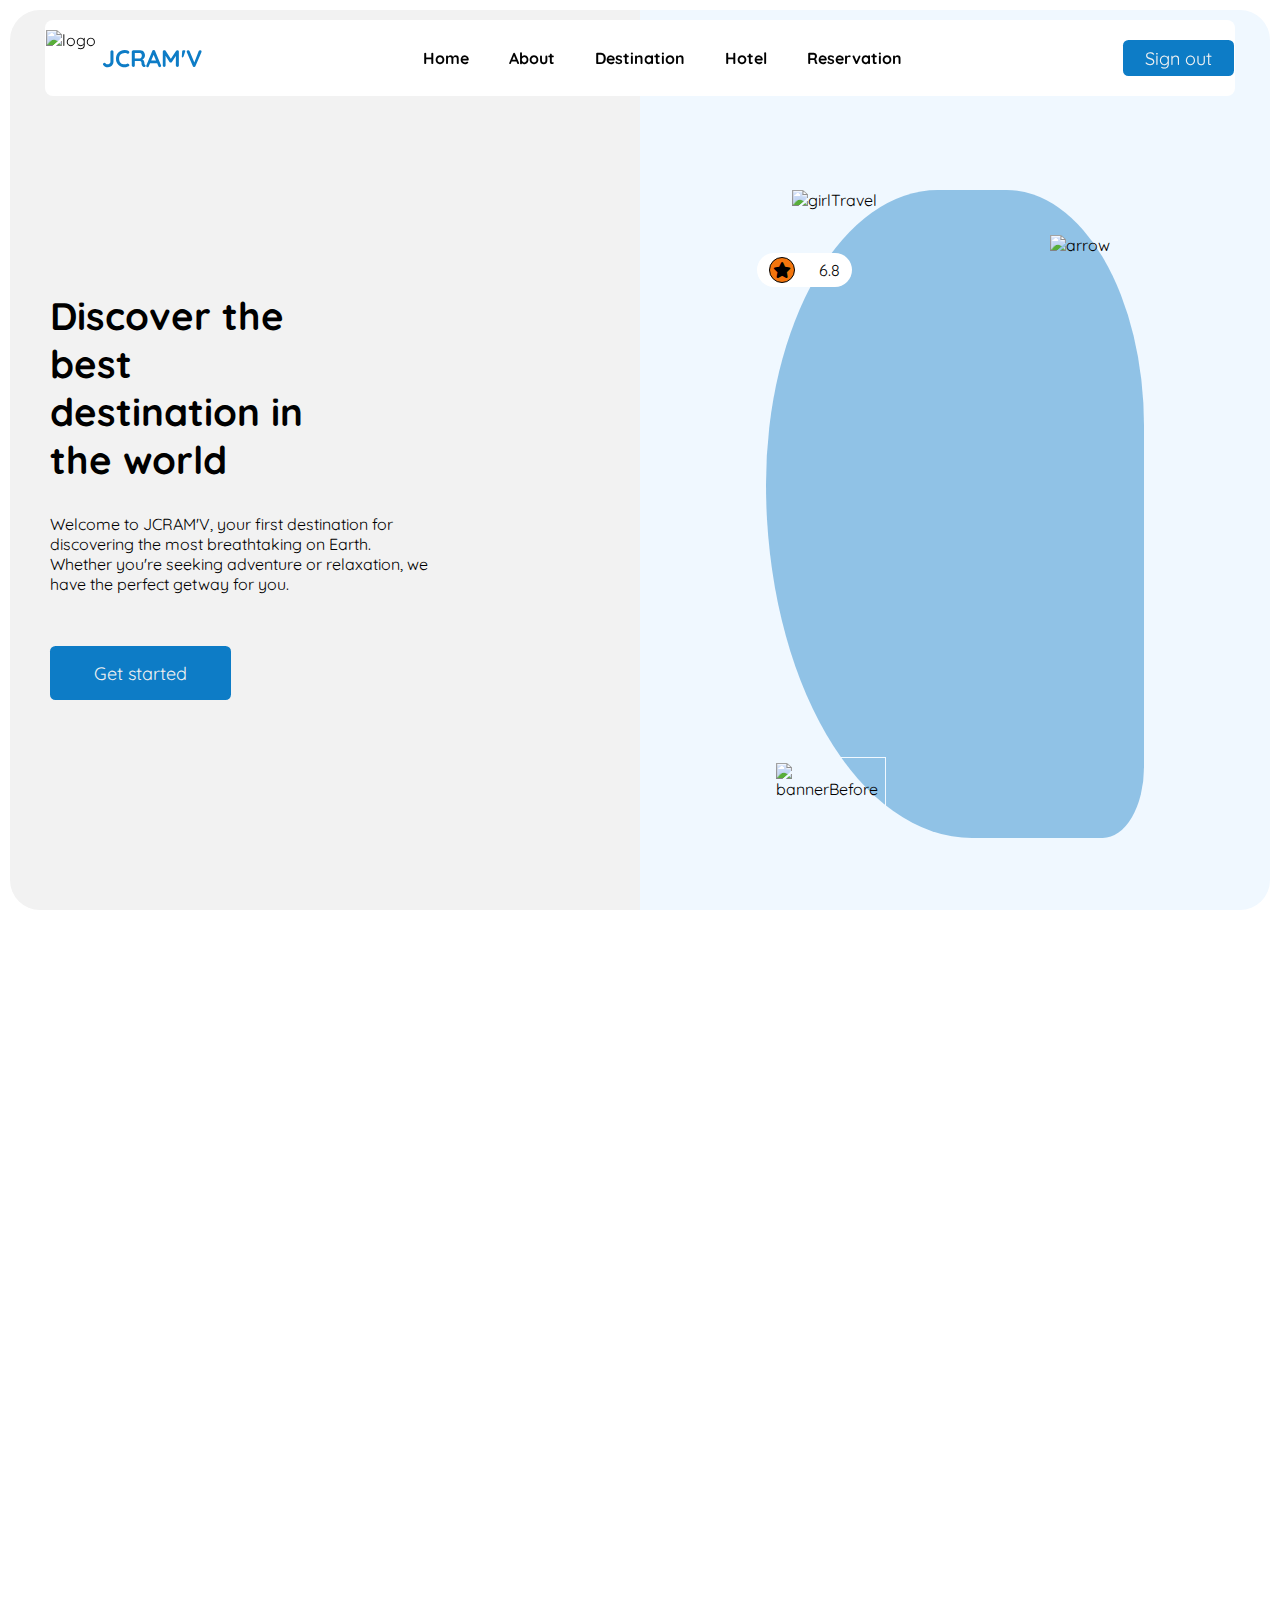
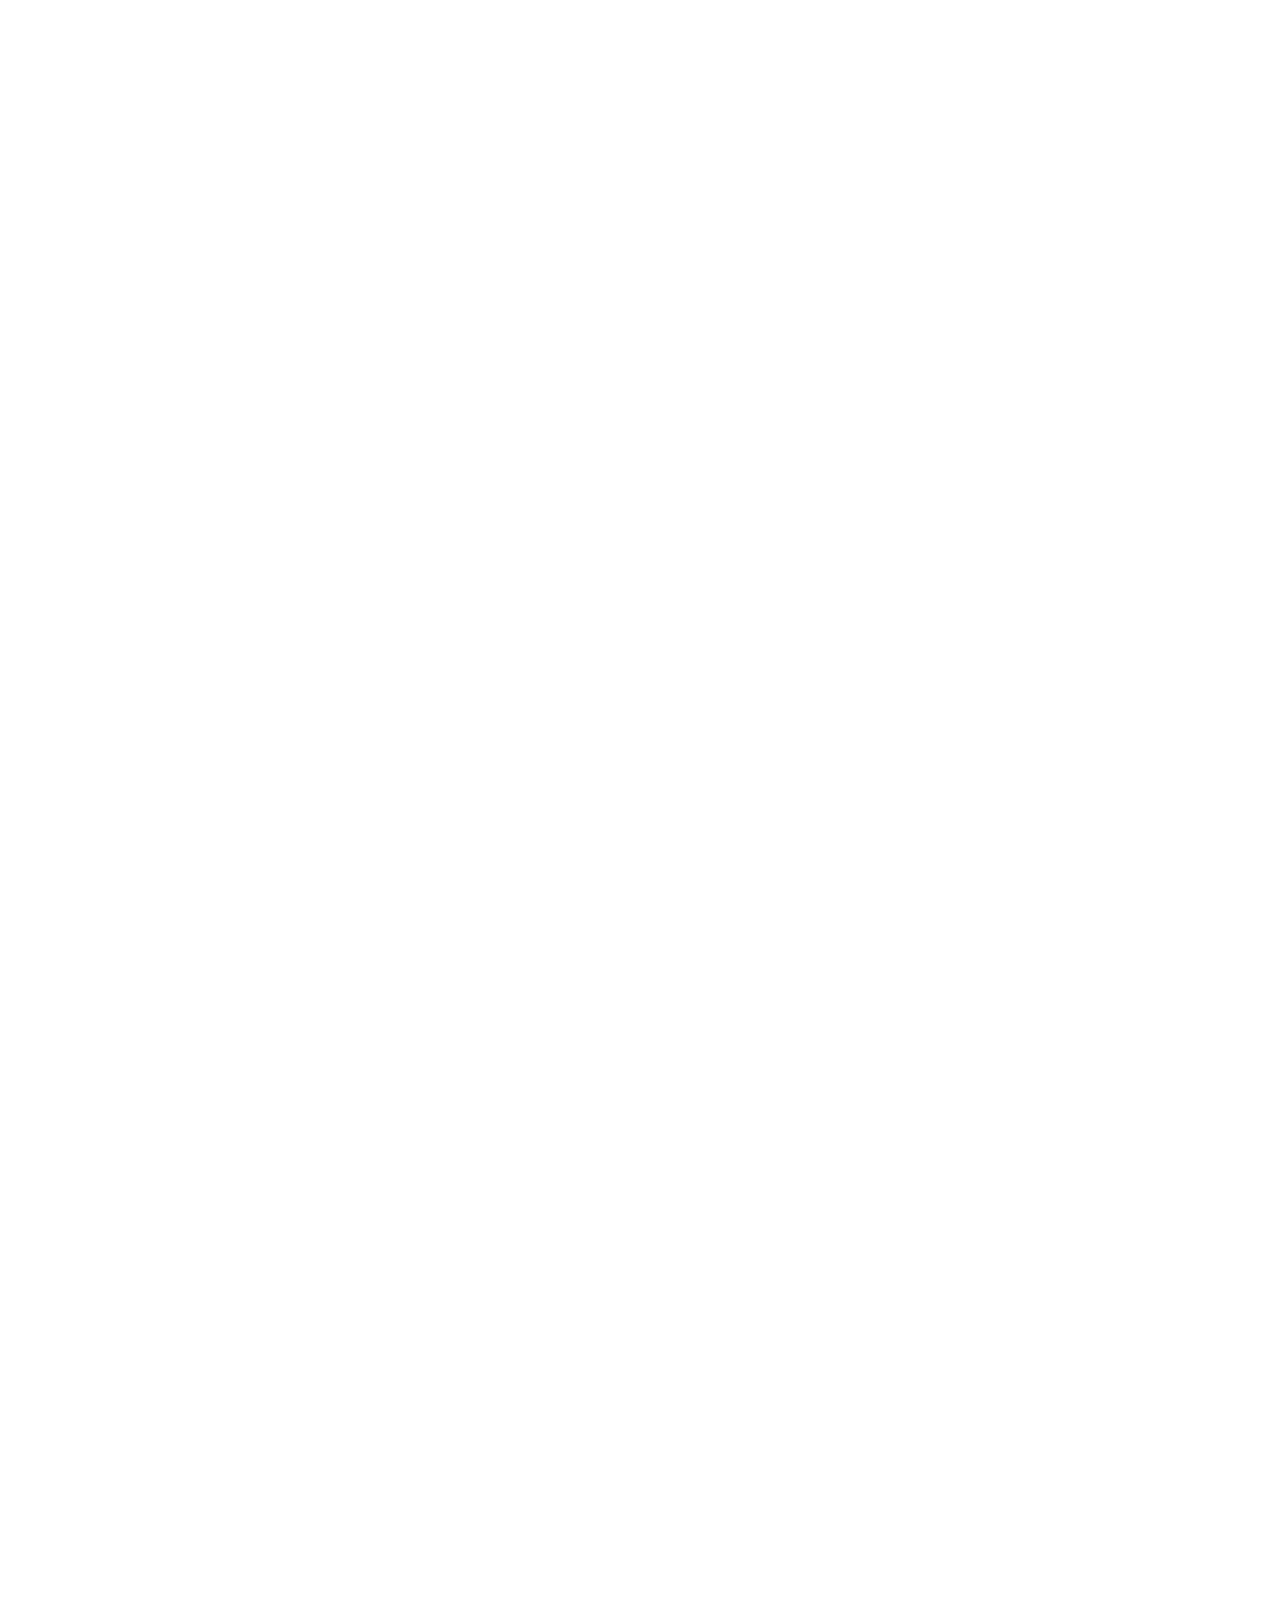
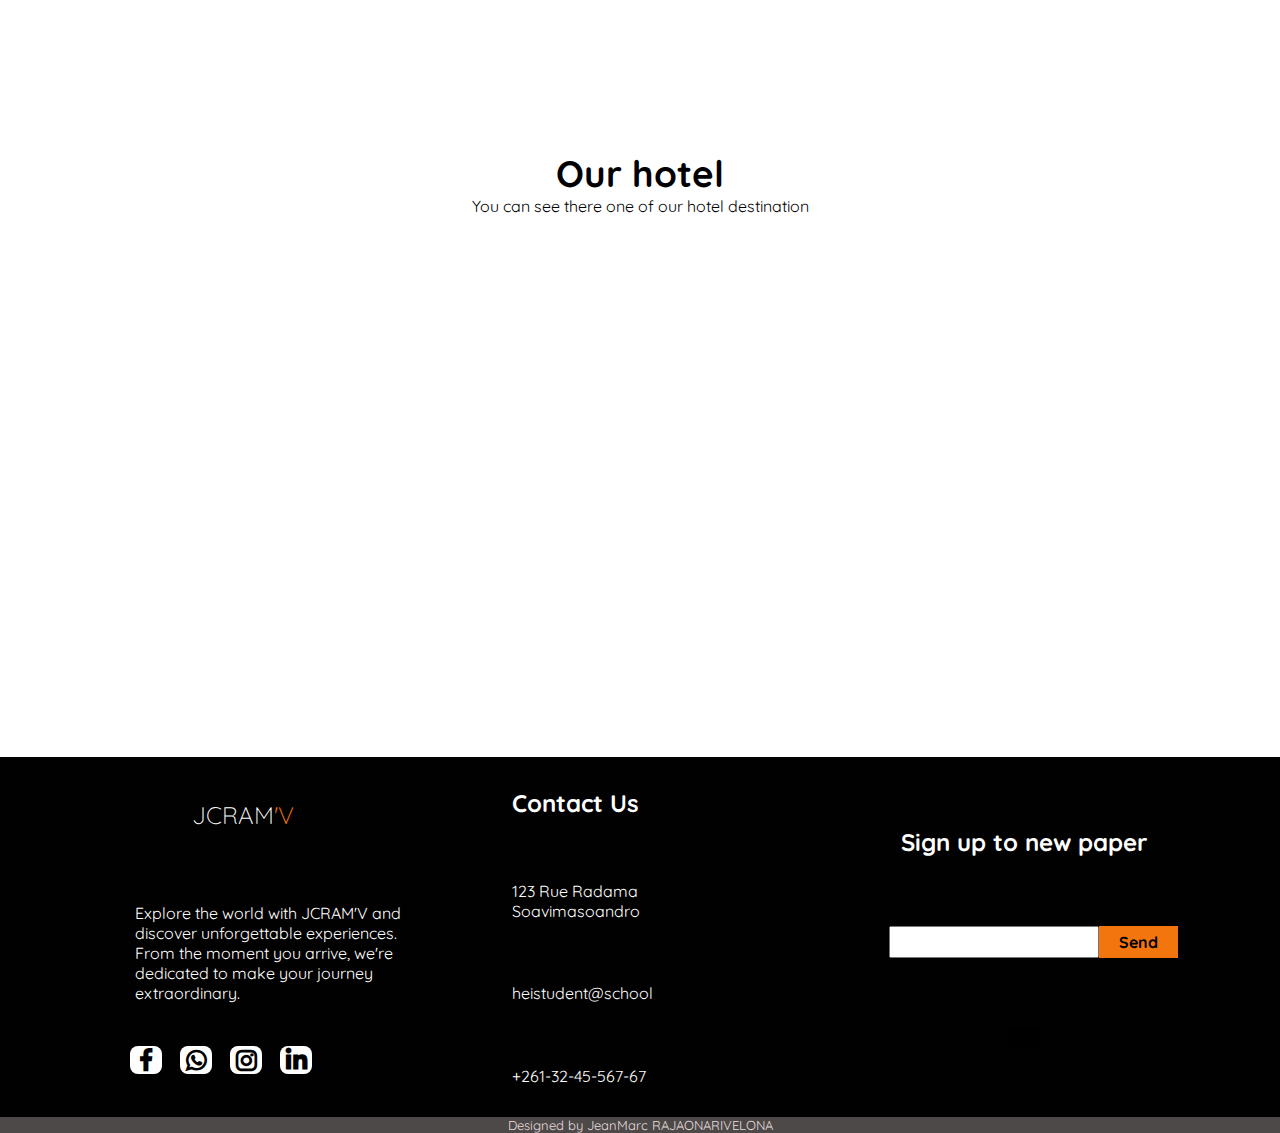
==== commit ed695ab9: "feat: main page html structure done at 99.99%" ====
--- a/HTML/main.html
+++ b/HTML/main.html
@@ -6,6 +6,7 @@
     <meta name="viewport" content="width=device-width, initial-scale=1.0">
     <title>JCRAM'V</title>
     <link rel="stylesheet" href="https://cdnjs.cloudflare.com/ajax/libs/font-awesome/6.5.1/css/all.min.css">
+    <link rel="stylesheet" href="https://cdnjs.cloudflare.com/ajax/libs/font-awesome/4.7.0/css/font-awesome.min.css">
     <link rel="stylesheet" href="../CSS/main.css">
     <script src="../JS/main.js" defer></script>
 </head>
@@ -121,8 +122,8 @@
                 </div>
             </div>
         </section>
-        <section id="second-section">
-            <div class="title">
+        <section id="second-section" class="initial-scale">
+            <div class="title-section">
                 <h2>
                     Top Destination
                 </h2>
@@ -132,9 +133,7 @@
             </div>
             <div class="rows">
                 <div class="cards">
-                    <div class="destinations">
-                        <img src="../Ressources/topdestination1.jpg" alt="">
-                    </div>
+                    <div class="green-square" id="destination-1"></div>
                     <div class="titles">
                         <span class="lefts">
                             <h4>Poitiers</h4>
@@ -169,9 +168,7 @@
                     </div>
                 </div>
                 <div class="cards">
-                    <div class="destinations">
-                        <img src="../Ressources/topdestination2.jpg" alt="">
-                    </div>
+                    <div class="green-square" id="destination-2"></div>
                     <div class="titles">
                         <span class="lefts">
                             <h4>Spain</h4>
@@ -206,9 +203,7 @@
                     </div>
                 </div>
                 <div class="cards">
-                    <div class="destinations">
-                        <img src="../Ressources/topdestination3.jpg" alt="">
-                    </div>
+                    <div class="green-square" id="destination-3"></div>
                     <div class="titles">
                         <span class="lefts">
                             <h4>Kenya</h4>
@@ -243,9 +238,7 @@
                     </div>
                 </div>
                 <div class="cards">
-                    <div class="destinations">
-                        <img src="../Ressources/topdestination4.jpg" alt="">
-                    </div>
+                    <div class="green-square" id="destination-4"></div>
                     <div class="titles">
                         <span class="lefts">
                             <h4>Hallstatt</h4>
@@ -281,7 +274,7 @@
                 </div>
             </div>
         </section>
-        <section id="third-section">
+        <section id="third-section" class="initial-scale">
             <div id="forms">
                 <aside class="first-part">
                     <div class="texts">
@@ -290,7 +283,8 @@
                             the world is wide
                         </h2>
                         <p>
-                            Lorem ipsum dolor, sit amet consectetur adipisicing elit. electus cumque eveniet eaque culpa error quaerat maxime!
+                            Lorem ipsum dolor, sit amet consectetur adipisicing elit. electus cumque eveniet eaque culpa
+                            error quaerat maxime!
                         </p>
                         <h3> Here are our reservation</h3>
                         <form action="">
@@ -307,7 +301,7 @@
                                     <i class='fas'>&#xf274;</i>
                                     <input type="date">
                                 </div>
-                                
+
                             </div>
                             <div class="fields">
                                 <label for="">Check-out</label>
@@ -315,7 +309,7 @@
                                     <i class='fas'>&#xf274;</i>
                                     <input type="date">
                                 </div>
-                                
+
                             </div>
                             <div class="fields">
                                 <label for="">E-mail</label>
@@ -325,7 +319,7 @@
                                 </div>
 
                             </div>
-                            
+
                         </form>
                         <button id="reservation-btn">
                             make reservation
@@ -339,7 +333,90 @@
                 </aside>
             </div>
         </section>
-    </main>
+        <section id="last-section">
+            <div class="title-section">
+                <h2>
+                    Our hotel
+                </h2>
+                <p>
+                    You can see there one of our hotel destination
+                </p>
+            </div>
+            <div id="hotels">
+                <div class="type-1">
+                    <div class="htl-img-1">
+
+                    </div>
+                    <div class="htl-img-2">
+
+                    </div>
+                </div>
+                <div class="type-2">
+
+                </div>
+                <div class="type-3">
+                    <div class="htl-img-3">
+                    </div>
+                    <div class="htl-img-4">
+                    </div>
+                </div>
+            </div>
+        </section>
+        <footer>
+            <div class="ftr-left-side">
+                <div class="logo-ftr">
+                    <img src="../Ressources/logo.png" alt="">
+                    <h1 id="lft">JCRAM</h1>
+                    <h1 id="rght">'V</h1>
+                </div>
+                <p>
+                    Explore the world with JCRAM'V and discover unforgettable experiences.
+                    From the moment you arrive, we're dedicated to make your journey extraordinary.
+                </p>
+                <div class="social-media">
+                    <div class="wht-bgc">
+                        <i class="fa">&#xf09a;</i>
+                    </div>
+                    <div class="wht-bgc">
+                        <i class="fa">&#xf232;</i>
+                    </div>
+                    <div class="wht-bgc">
+                        <i class="fa">&#xf16d;</i>
+                    </div>
+                    <div class="wht-bgc">
+                        <i class='fab'>&#xf0e1;</i>
+                    </div>
+                </div>
+            </div>
+            <div class="ftr-middle-side">
+                <h2>
+                    Contact Us
+                </h2>
+                <p>
+                    123 Rue Radama Soavimasoandro
+                </p>
+                <p>
+                    heistudent@school
+                </p>
+                <p>
+                    +261-32-45-567-67
+                </p>
+            </div>
+            <div class="ftr-right-side">
+                <h2>
+                    Sign up to new paper
+                </h2>
+                <form action="" id="ftr-frm">
+                    <input type="email" id="inpt-sent">
+                    <button id="snd">Send</button>
+                </form>
+                <div id="snt" class="snt-hd">
+                    Sent!
+                </div>
+            </div>
+        </footer>
+        <div id="copyright">
+            <p>Designed by JeanMarc RAJAONARIVELONA</p>
+        </div>
 </body>
-
 </html>
--- a/CSS/main.css
+++ b/CSS/main.css
@@ -29,22 +29,25 @@
     z-index: 5;
     background-color: #fff;
 }
+
 .logo-section {
     display: flex;
     align-items: center;
 }
+
 #nav-links {
     display: flex;
     list-style: none;
 }
 
-#nav-links a{
+#nav-links a {
     text-decoration: none;
     margin-inline: 2ch;
     font-weight: bold;
     color: var(--secondary-color);
 }
-button{
+
+button {
     color: #f2f2f2;
     background-color: var(--primary-color);
     padding-inline: 2ch;
@@ -53,11 +56,13 @@
     font-size: large;
     border-radius: 0.5ch;
 }
+
 button:hover {
     opacity: 0.5;
     cursor: pointer;
 }
-.get-started{
+
+.get-started {
     color: #f2f2f2;
     background-color: var(--primary-color);
     padding-inline: 4ch;
@@ -67,14 +72,17 @@
     border-radius: 0.5ch;
     margin-top: 2ch;
 }
+
 h1 {
     font-size: x-large;
     color: var(--primary-color)
 }
+
 #logo-JCRAM {
     height: 56px;
     width: 56px;
 }
+
 header {
     height: 100dvh;
     display: flex;
@@ -82,11 +90,14 @@
     margin: 1ch;
     border-radius: 3ch;
 }
-.left-section, .right-section {
+
+.left-section,
+.right-section {
     flex-basis: 50%;
     position: relative;
 }
-.left-section{
+
+.left-section {
     position: relative;
     border-radius: 3ch 0 0 3ch;
     background-color: #f2f2f2;
@@ -94,18 +105,22 @@
     flex-direction: column;
     justify-content: space-evenly;
 }
+
 .left-section h2 {
     width: 51%;
     font-size: 2.4rem;
     margin-top: 3ch;
 }
+
 .left-section p {
     width: 68%;
     margin-block: 3ch;
 }
+
 .left-section div {
     margin-left: 4ch;
 }
+
 .right-section {
     border-radius: 0 3ch 3ch 0;
     background-color: aliceblue;
@@ -113,17 +128,20 @@
     align-items: center;
 
 }
-#arrow{
+
+#arrow {
     width: 20%;
     position: absolute;
     top: 25%;
     right: 15%;
     z-index: 2;
 }
+
 #arrow img {
     width: 100%;
 }
-.star{
+
+.star {
     position: absolute;
     top: 27%;
     left: 18.5%;
@@ -136,6 +154,7 @@
     z-index: 1;
     align-items: center;
 }
+
 .star div {
     border: solid black 1px;
     background-color: rgb(243, 117, 13);
@@ -146,23 +165,26 @@
     align-items: center;
     justify-content: space-around;
 }
-.girl-travel-bgc{
+
+.girl-travel-bgc {
     background-color: var(--tertiary-color);
     position: absolute;
     top: 13%;
     right: 20%;
     width: 60%;
-    height: 72%;    
+    height: 72%;
     margin-inline: auto;
     margin-block-start: 10%;
     border-radius: 50% 40% 12% 60%;
 }
+
 #girl-travel {
     width: 102%;
     margin-left: 7%;
     z-index: 1;
 }
-#row-image{
+
+#row-image {
     border: solid aliceblue 1.6px;
     position: absolute;
     width: 25%;
@@ -171,12 +193,14 @@
     left: 14%;
     z-index: 2;
 }
-#row-image img{
+
+#row-image img {
     width: 70%;
     height: 110%;
     margin-left: 4.7ch;
     margin-top: 0.5ch;
 }
+
 .navbar-moove {
     animation: nav-moove 0.5s linear;
     width: 100%;
@@ -185,6 +209,7 @@
     background-color: var(--forth-color);
     margin-top: 0;
 }
+
 .navbar-moove-back {
     animation: nav-moove-back 0.5s linear;
     width: 93%;
@@ -192,40 +217,47 @@
     background-color: white;
     margin-top: 1ch;
 }
+
 @keyframes nav-moove {
-    from{
+    from {
         background-color: white;
         width: 93%;
         left: 3.5vw;
         margin-top: 1ch;
     }
-    to{
+
+    to {
         background-color: var(--forth-color);
         width: 100%;
         left: 0;
         margin-top: 0;
     }
 }
+
 @keyframes nav-moove-back {
-    from{
+    from {
         background-color: var(--forth-color);
         width: 100%;
         left: 0;
         margin-top: 0;
     }
-    to{
+
+    to {
         background-color: white;
         width: 93%;
         left: 3.5vw;
         margin-top: 1ch;
     }
 }
+
 section {
     display: flex;
     flex-wrap: wrap;
-    height: 100dvh;
-}
-.left-side, .right-side {
+    height: 90dvh;
+}
+
+.left-side,
+.right-side {
     flex-basis: 50%;
     position: relative;
     display: flex;
@@ -233,6 +265,7 @@
     align-items: center;
     position: relative;
 }
+
 .left-side {
     position: relative;
     display: flex;
@@ -240,6 +273,7 @@
     justify-content: space-evenly;
     align-items: center;
 }
+
 .container-img {
     margin-left: 20%;
     width: 65%;
@@ -249,39 +283,47 @@
     justify-content: space-evenly;
     align-items: center;
 }
-.container-img img{
-    width: 150%;
-    height: fit-content;
-}
-#about1,#about2,#about3,#about4 {
-    background-size: cover;
-    background-position: 50%;
-}
+
+#about1,
+#about2,
+#about3,
+#about4 {
+    background-size: cover;
+    background-position: 50%;
+}
+
 #about1 {
     background-image: url('../Ressources/about1.jpg');
 }
+
 #about2 {
     background-image: url('../Ressources/about2.jpg');
 }
+
 #about3 {
     background-image: url('../Ressources/about3.jpg');
 }
+
 #about4 {
     background-image: url('../Ressources/about4.jpg');
 }
+
 .even {
     width: 42%;
     height: 42%;
     border-radius: 2ch;
 }
+
 .odd {
     width: 49%;
     height: 48%;
     border-radius: 2ch;
 }
+
 .right-side {
     justify-content: space-around;
 }
+
 .right-side div {
     display: flex;
     flex-direction: column;
@@ -289,13 +331,16 @@
     position: relative;
     margin-inline: 3%;
 }
+
 .right-side h2 {
     font-size: 2rem;
     margin-block-end: 1ch;
 }
+
 .right-side p {
     margin-block: 1ch;
 }
+
 .Reservation {
     color: #f2f2f2;
     background-color: var(--primary-color);
@@ -307,6 +352,7 @@
     margin-block: 2ch;
     width: 30%;
 }
+
 .accumulators {
     display: flex;
     flex-direction: row !important;
@@ -315,39 +361,50 @@
     position: relative;
     margin-inline: 0 !important;
 }
+
 .accumulators span {
     font-size: xx-large;
     font-weight: bolder;
     color: black;
 }
+
 .accumulators .countries {
     width: 20% !important;
 }
-.accumulators .satisfaction, .accumulators .countries, .accumulators .experiences {
+
+.accumulators .satisfaction,
+.accumulators .countries,
+.accumulators .experiences {
     width: 35%;
     display: flex;
     flex-direction: column;
     align-items: center;
-    p{
+
+    p {
         font-size: 0.9rem;
     }
 }
-.first-section {
+
+.initial-scale {
     transform: scale(0);
 }
-.show{
+
+.show {
     animation: show 2s ease-in;
 }
+
 @keyframes show {
     0% {
         transform: scale(0);
         opacity: 0;
     }
+
     50% {
-        transform: scale(0.5);
+        transform: scale(0.3);
         opacity: 0.3;
     }
-    100%{
+
+    100% {
         transform: scale(1);
         opacity: 1;
     }
@@ -356,15 +413,18 @@
 #second-section {
     display: flex;
     flex-direction: column;
-    gap: 3ch;
-    align-items: center;
-}
+    align-items: center;
+    justify-content: space-around;
+}
+
 #second-section h2 {
     font-size: 2rem;
 }
-#second-section p{
+
+#second-section p {
     font-size: small;
 }
+
 .rows {
     display: flex;
     flex-wrap: wrap;
@@ -372,9 +432,11 @@
     margin-inline: 5%;
     gap: 3ch;
 }
+
 .cards {
     display: flex;
     width: 17rem;
+    height: max-content;
     flex-direction: column;
     border: transparent;
     border-radius: 8px;
@@ -384,25 +446,45 @@
     gap: 1ch;
     padding: 0.3ch;
 }
-.destinations {
-    position: relative;
+
+#destination-1 {
+    background-image: url('../Ressources/topdestination1.jpg');
+    background-size: cover;
+    background-position: 50%;
+}
+#destination-2 {
+    background-image: url('../Ressources/topdestination2.jpg');
+    background-size: cover;
+    background-position: 50%;
+}
+#destination-3 {
+    background-image: url('../Ressources/topdestination3.jpg');
+    background-size: cover;
+    background-position: 50%;
+}
+#destination-4 {
+    background-image: url('../Ressources/topdestination4.jpg');
+    background-size: cover;
+    background-position: 50%;
+}
+.green-square {
+    width: 98%;
+    aspect-ratio: 1 / 0.8;
     border-radius: 8px 8px 0 0;
-
+    margin-block-start: 1%;
 }
 .rights {
     display: flex;
     color: rgb(243, 117, 13);
 }
-.means{
-    display: flex;
-    flex-direction: column;
-    align-items: center;
-}
-.destinations img{
-    width: 98%;
-    margin: 1%;
-    
-}
+
+.means {
+    display: flex;
+    flex-direction: column;
+    align-items: center;
+}
+
+
 .titles {
     display: flex;
     justify-content: space-between;
@@ -415,6 +497,7 @@
     justify-content: space-around;
     align-items: center;
 }
+
 .footer {
     display: flex;
     width: 90%;
@@ -427,14 +510,292 @@
     align-items: center;
     justify-content: center;
 }
+
 .footer i {
     color: rgb(243, 117, 13);
 }
+
 .title {
     text-align: center;
     display: flex;
     flex-direction: column;
     justify-content: space-around;
     gap: 1ch;
-    margin-bottom: 2ch;
-}
+}
+
+.scale-zero {
+    transform: scale(0);
+}
+
+#forms {
+    margin-block: auto;
+    margin-inline: auto;
+    border-radius: 3ch;
+    display: flex;
+    flex-wrap: wrap;
+    width: 75%;
+    height: 75%;
+    display: flex;
+    background-color: var(--tertiary-color);
+}
+
+#forms aside {
+    flex-basis: 50%;
+}
+
+.texts {
+    margin-inline: 1ch;
+    display: flex;
+    flex-direction: column;
+    justify-content: space-around;
+    height: 100%;
+}
+
+.second-part {
+    display: flex;
+    flex-direction: column;
+    align-items: center;
+    position: relative;
+    justify-content: space-around;
+}
+
+#reservation-bgc {
+    width: 95%;
+    height: 95%;
+    background-image: url('../Ressources/reservation.jpg');
+    background-position: 50%;
+    background-size: cover;
+    border-radius: 2ch;
+}
+
+.texts h2 {
+    font-size: 3rem;
+}
+
+.fields {
+    display: flex;
+    position: relative;
+    flex-direction: column;
+    gap: 1ch;
+}
+
+.input {
+    background-color: #fff;
+    width: max-content;
+    padding-inline-start: 0.5ch;
+    position: relative;
+    font-size: 100%;
+    width: 100%;
+}
+
+.input input {
+
+    border: transparent;
+    outline: none;
+    height: 3.4ch;
+}
+
+form {
+    display: flex;
+    justify-content: flex-start;
+    flex-wrap: wrap;
+    gap: 3ch;
+}
+
+.fields {
+    flex-basis: 45%;
+}
+
+form {
+    label {
+        font-weight: bold;
+    }
+}
+
+#reservation-btn {
+    width: 70%;
+    margin-inline: 15%;
+    background-color: rgb(243, 117, 13);
+    color: white;
+    font-size: medium;
+}
+#last-section {
+    text-align: center;
+    height: max-content !important;
+}
+.title-section {
+    margin-inline: auto;
+    text-align: center;
+    h2 {
+        font-size: 2.3rem;
+    }
+}
+#hotels {
+    display: flex;
+    justify-content: center;
+    width: 90%;
+    height: 100%;
+    flex-wrap: wrap;
+    position: relative;
+    margin-block: 4ch;
+    gap: 2ch;
+    margin-inline: auto;
+}
+.type-1, .type-3{
+    width: 27%;
+    position: inherit;
+    aspect-ratio: 1/0.7;
+    div {
+        width: 99%;
+        margin-inline: 0.5%;
+        aspect-ratio: 1 / 0.7;
+        margin-block: 1ch;
+        border-radius: 8px;
+    }
+}
+.htl-img-1 {
+    background-image: url('../Ressources/hotel1.jpg');
+    background-size: cover;
+    background-position: 50%;
+}
+.htl-img-2 {
+    background-image: url('../Ressources/hotel2.jpg');
+    background-size: cover;
+    background-position: 50%;
+}
+
+.htl-img-3 {
+    background-image: url('../Ressources/hotel3.jpg');
+    background-size: cover;
+    background-position: 50%;
+}
+.htl-img-4 {
+    background-image: url('../Ressources/hotel4.jpg');
+    background-size: cover;
+    background-position: 50%;
+}
+.type-2 {
+    width: 27%;
+    aspect-ratio: 1 / 1;
+    border-radius: 8px;
+    background-image: url('../Ressources/hotel5.jpg');
+}
+
+footer {
+    background-color: var(--secondary-color);
+    color: white;
+    height: 40dvh;
+    display: flex;
+}
+.ftr-left-side, .ftr-right-side {
+    flex-basis: 40%;
+    position: relative;
+    display: flex;
+    flex-direction: column;
+    align-items: center;
+    justify-content: space-evenly;
+    p {
+        width: 59%;
+        margin-inline-start: 6ch;
+    }
+}
+.ftr-middle-side {
+    flex-basis: 20%;
+}
+#copyright {
+    color: rgb(230, 220, 220);
+    font-size: small;
+    text-align: center;
+    background-color: rgb(77, 73, 73);
+}
+
+.logo-ftr {
+    display: flex;
+    height: 6ch;
+    width: 50%;
+    img {
+        width: 25%;
+    }
+    #lft {
+        color: white;
+        font-weight: lighter;
+    }
+    #rght {
+        font-weight: lighter;
+        color: rgb(243, 117, 13);
+    }
+}
+.social-media {
+    display: flex;
+    width: 200px;
+    margin-right: 7ch;
+    justify-content: space-around;
+    align-items: center;
+}
+.wht-bgc {
+    width: 32px;
+    height: 28px;
+    display: flex;
+    flex-direction: column;
+    align-items: center;
+    justify-content: space-around;
+    background-color: #fff;
+    border-radius: 8px;
+    text-align: center;
+    i{
+        color: rgb(0, 0, 0);
+        font-size: 24px;
+        font-weight: bolder;
+    }
+}
+.wht-bgc:hover{
+    background-color: rgb(243, 117, 13);
+    cursor: pointer;
+}
+
+.ftr-middle-side {
+    display: flex;
+    flex-direction: column;
+    justify-content: space-around;
+}
+.ftr-right-side {
+    display: flex;
+    flex-direction: column;
+    align-items: center;
+}
+#ftr-frm {
+    display: flex;
+    position: relative;
+    justify-content: flex-start;
+    flex-wrap: nowrap;
+    gap: 0;
+    width: 30ch;
+    margin-left: 3ch;
+    input {
+        width: 70%;
+        outline: none;
+    }
+}
+#snd {
+    background-color: rgb(243, 117, 13);
+    border-radius: 0;
+    color: black;
+    font-weight: bold;
+    margin-inline: 0 !important;
+    font-size: medium;
+}
+.sent {
+    display: flex;
+    flex-direction: column;
+    align-items: center;
+    justify-content: space-around;
+    width: 7ch;
+    margin-left: 45ch;
+    aspect-ratio: 1 / 1;
+    border-radius: 50%;
+    background-color: rgb(30, 155, 30);
+}
+.snt-hd {
+    background-color: black;
+    color: black;
+}
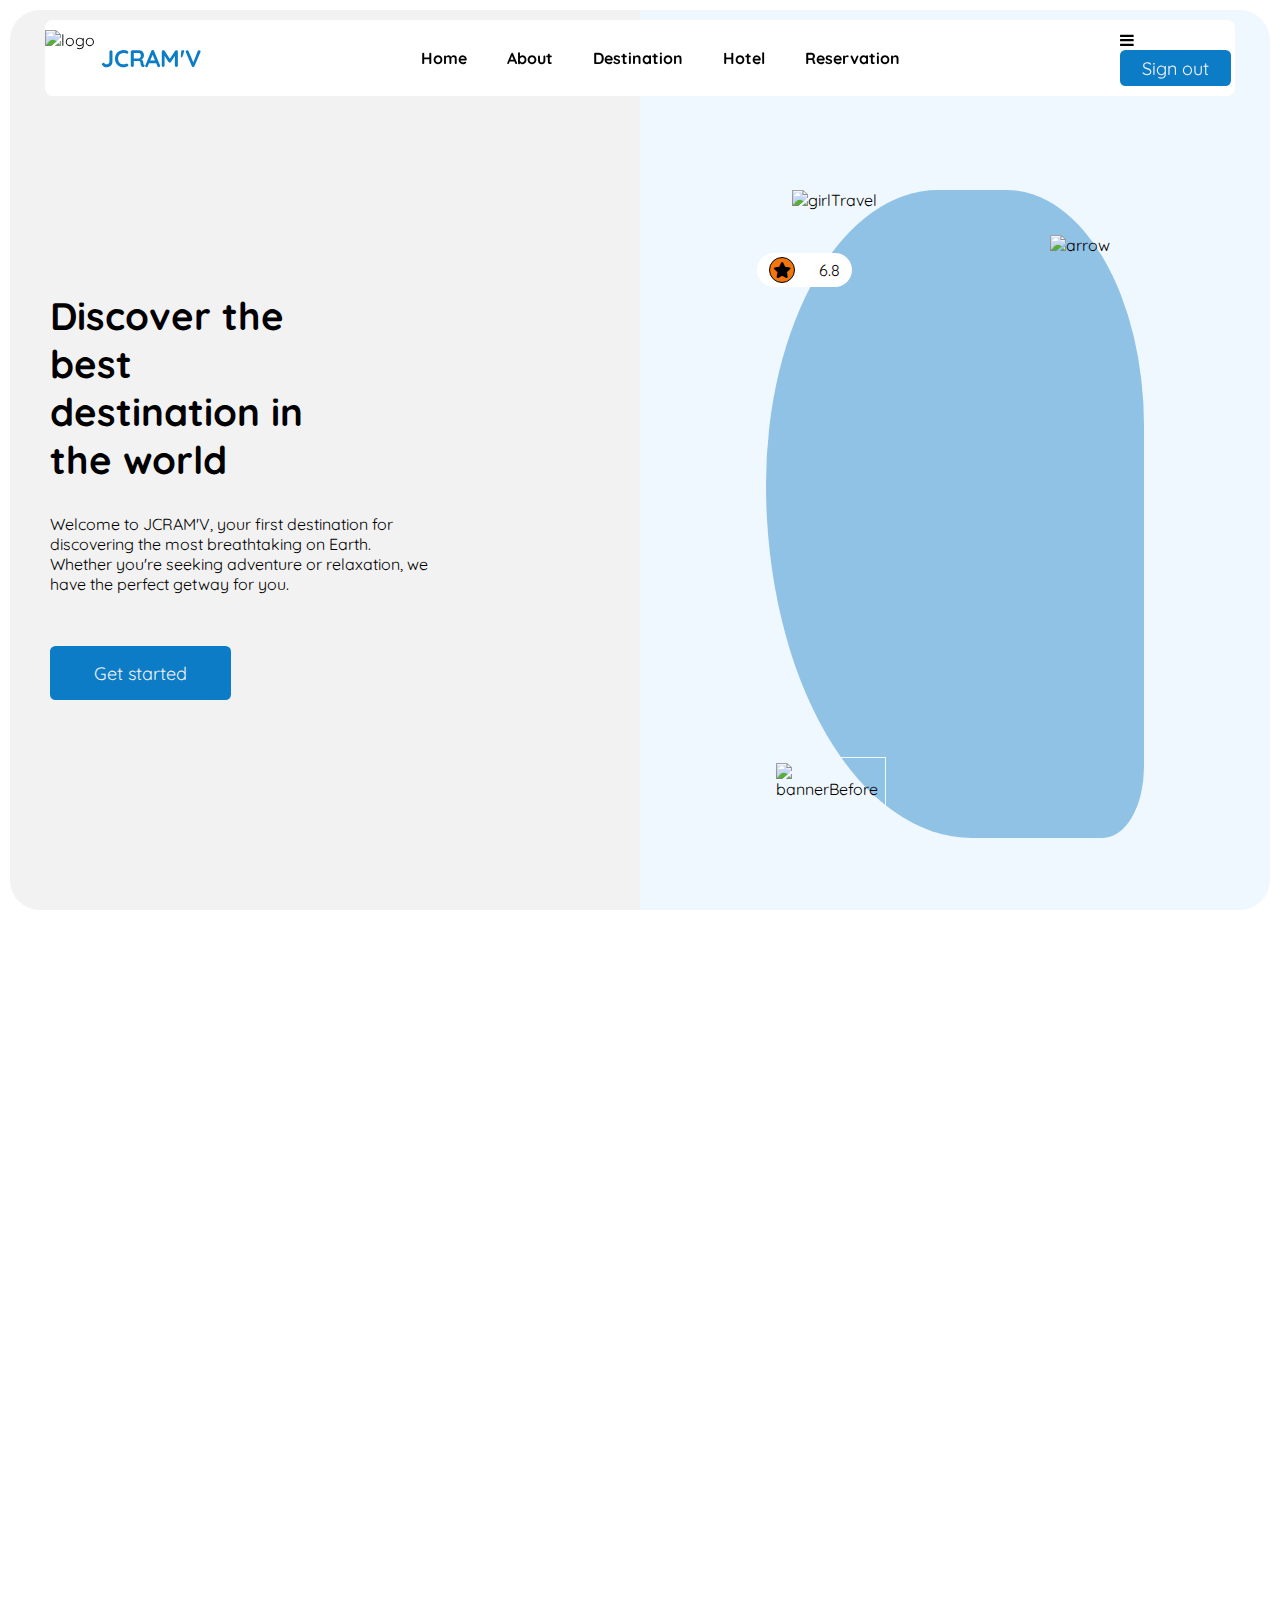
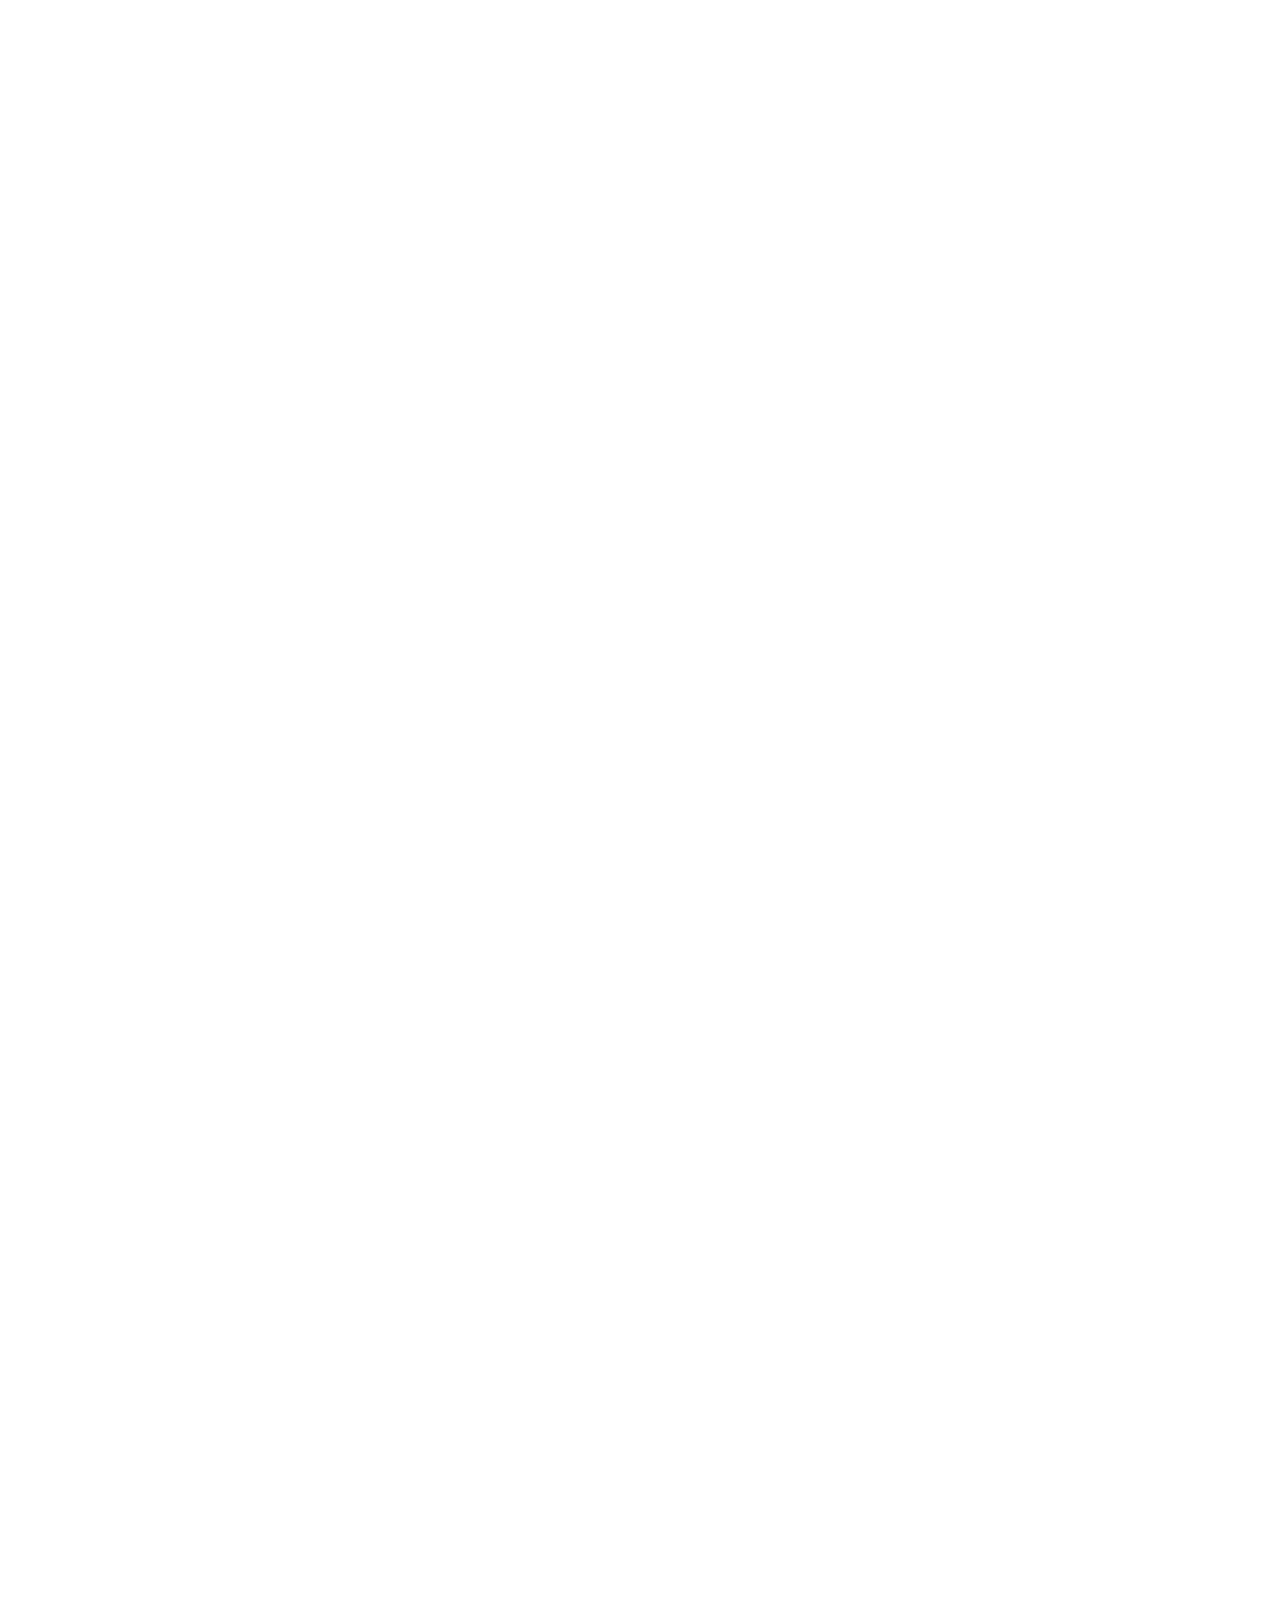
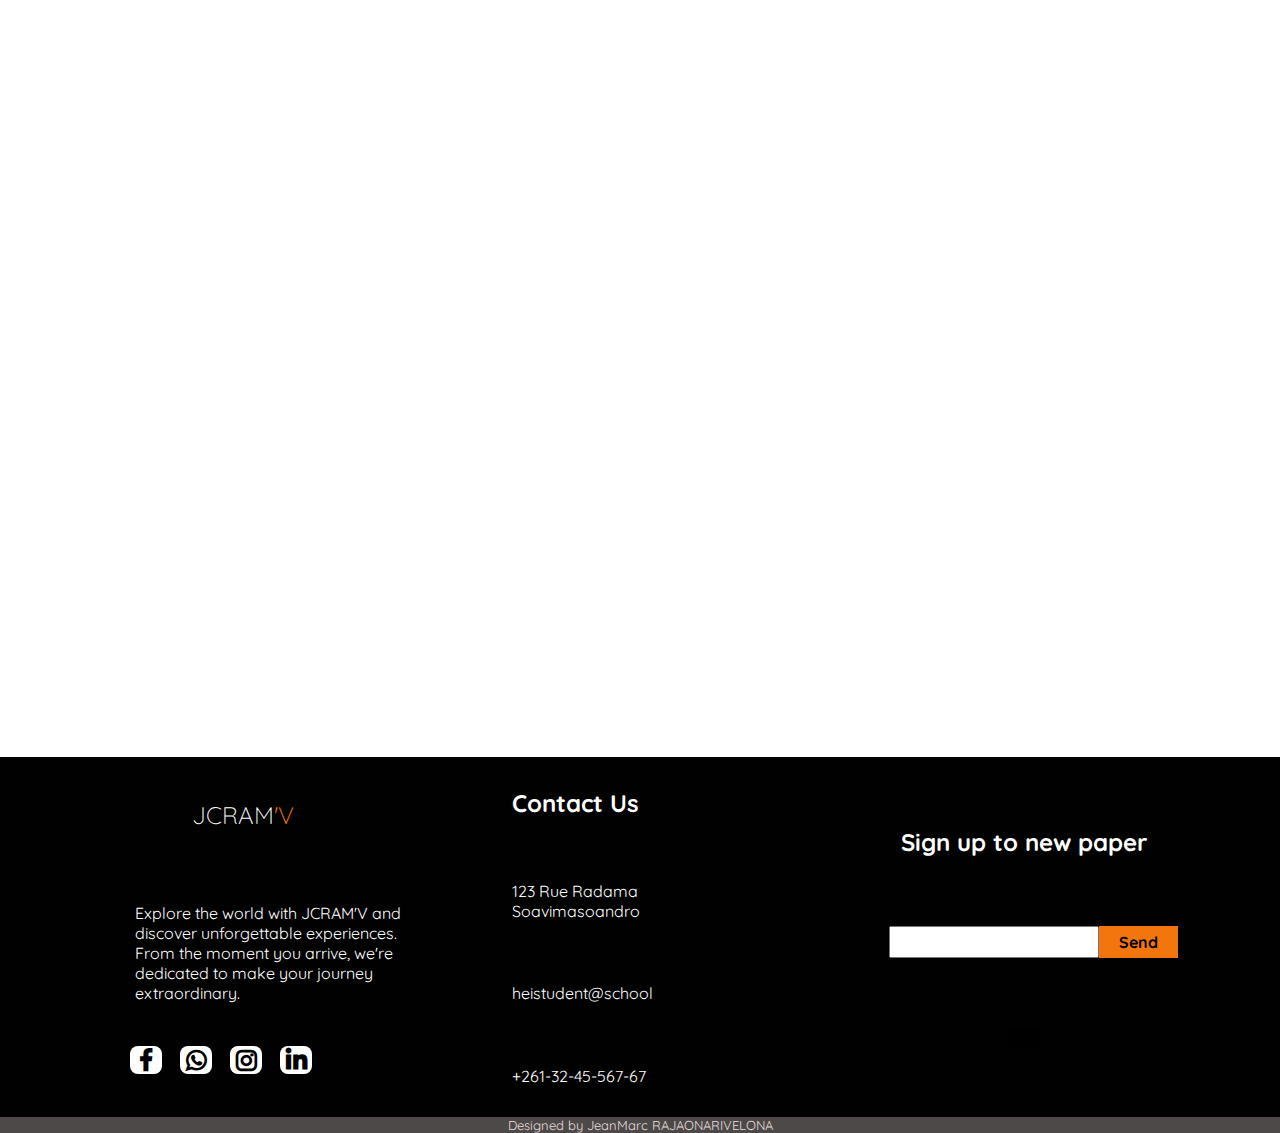
==== commit 5008e314: "feat: linking main.html to its responsivity file" ====
--- a/HTML/main.html
+++ b/HTML/main.html
@@ -8,6 +8,7 @@
     <link rel="stylesheet" href="https://cdnjs.cloudflare.com/ajax/libs/font-awesome/6.5.1/css/all.min.css">
     <link rel="stylesheet" href="https://cdnjs.cloudflare.com/ajax/libs/font-awesome/4.7.0/css/font-awesome.min.css">
     <link rel="stylesheet" href="../CSS/main.css">
+    <link rel="stylesheet" href="../CSS/responsivity_main.css">
     <script src="../JS/main.js" defer></script>
 </head>
 
@@ -24,9 +25,12 @@
             <li><a href="#third-section">Hotel</a></li>
             <li><a href="#">Reservation</a></li>
         </ul>
-        <button>
-            Sign out
-        </button>
+        <div id="Menu_sign_out">
+            <i id="burgerMenu" class="fa">&#xf0c9;</i>
+            <button>
+                Sign out
+            </button>
+        </div>
     </nav>
     <header>
         <div class="left-section">
@@ -328,12 +332,15 @@
                 </aside>
                 <aside class="second-part">
                     <div id="reservation-bgc">
-
+                        <div id="successMessage-rsv" class="initial-scale">
+                            <i class="fa">&#xf14a;</i>
+                            <p>Reservation success</p>
+                        </div>
                     </div>
                 </aside>
             </div>
         </section>
-        <section id="last-section">
+        <section id="last-section" class="initial-scale">
             <div class="title-section">
                 <h2>
                     Our hotel
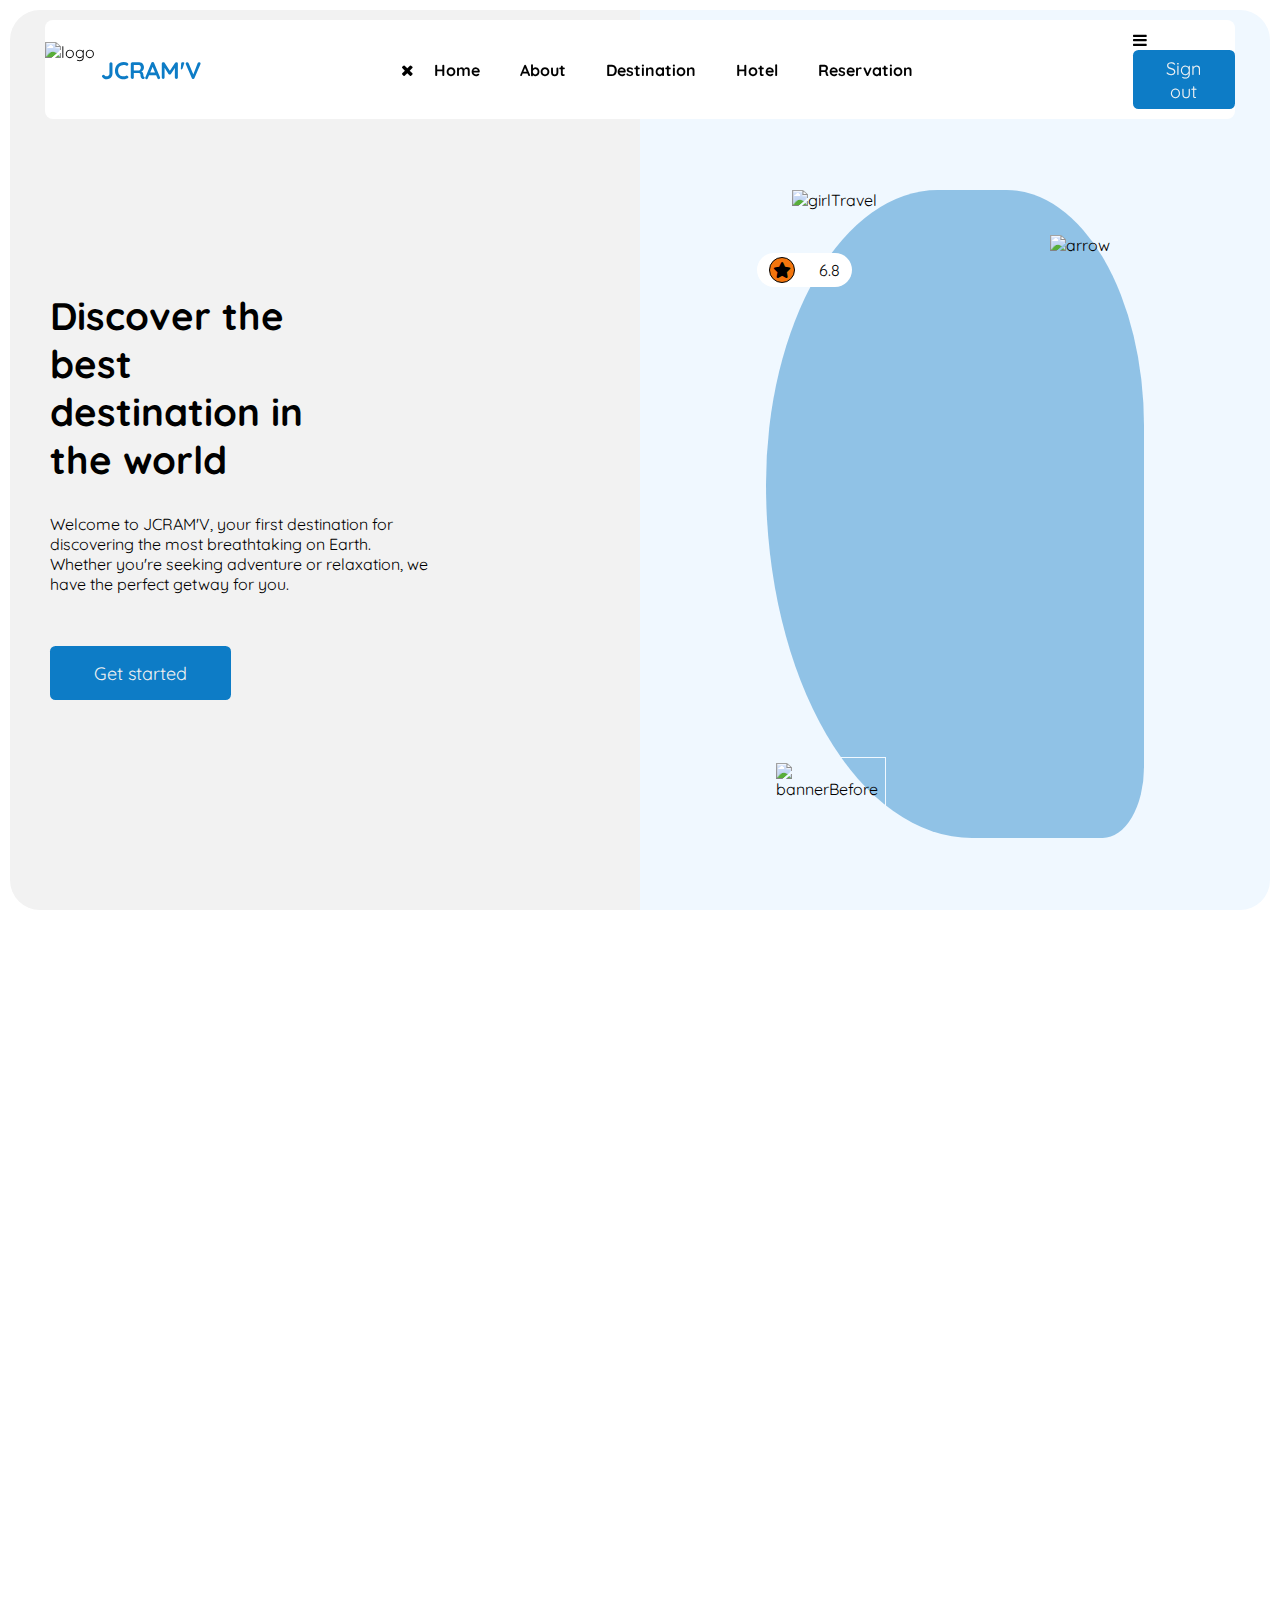
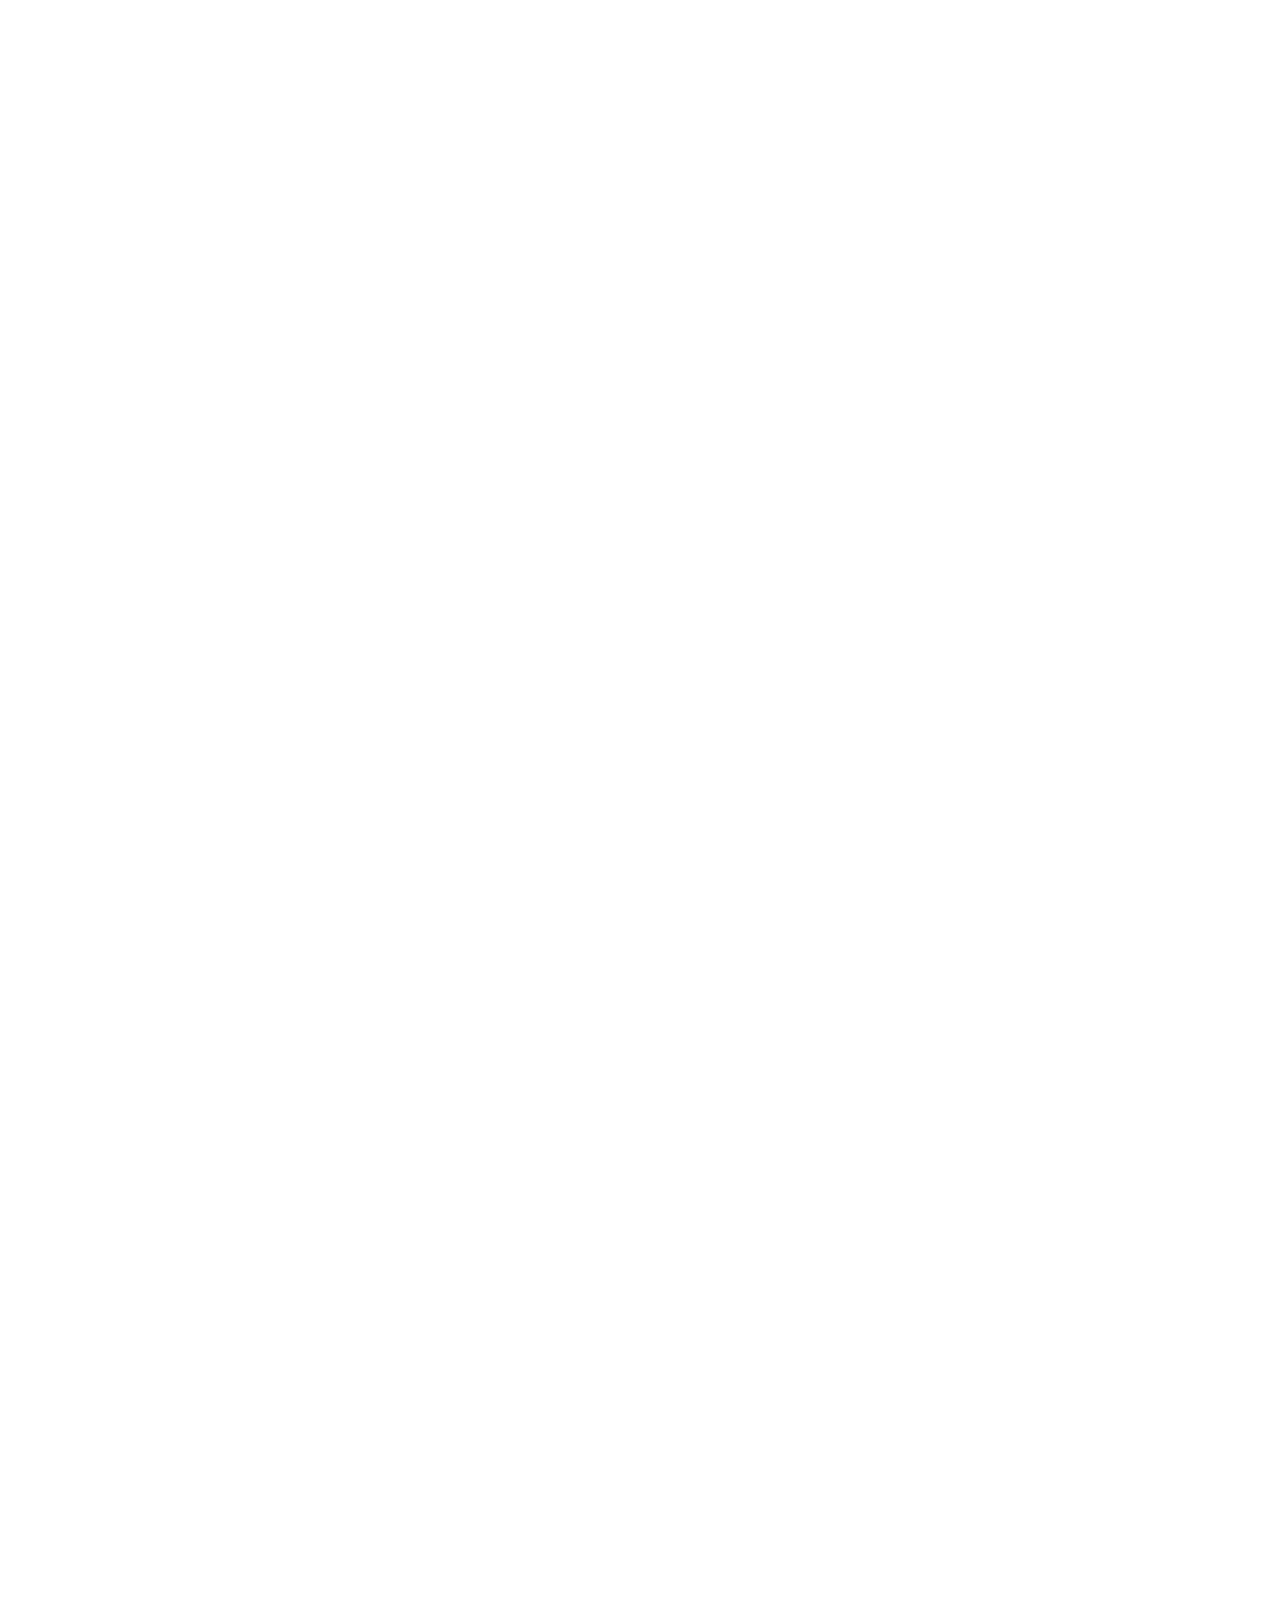
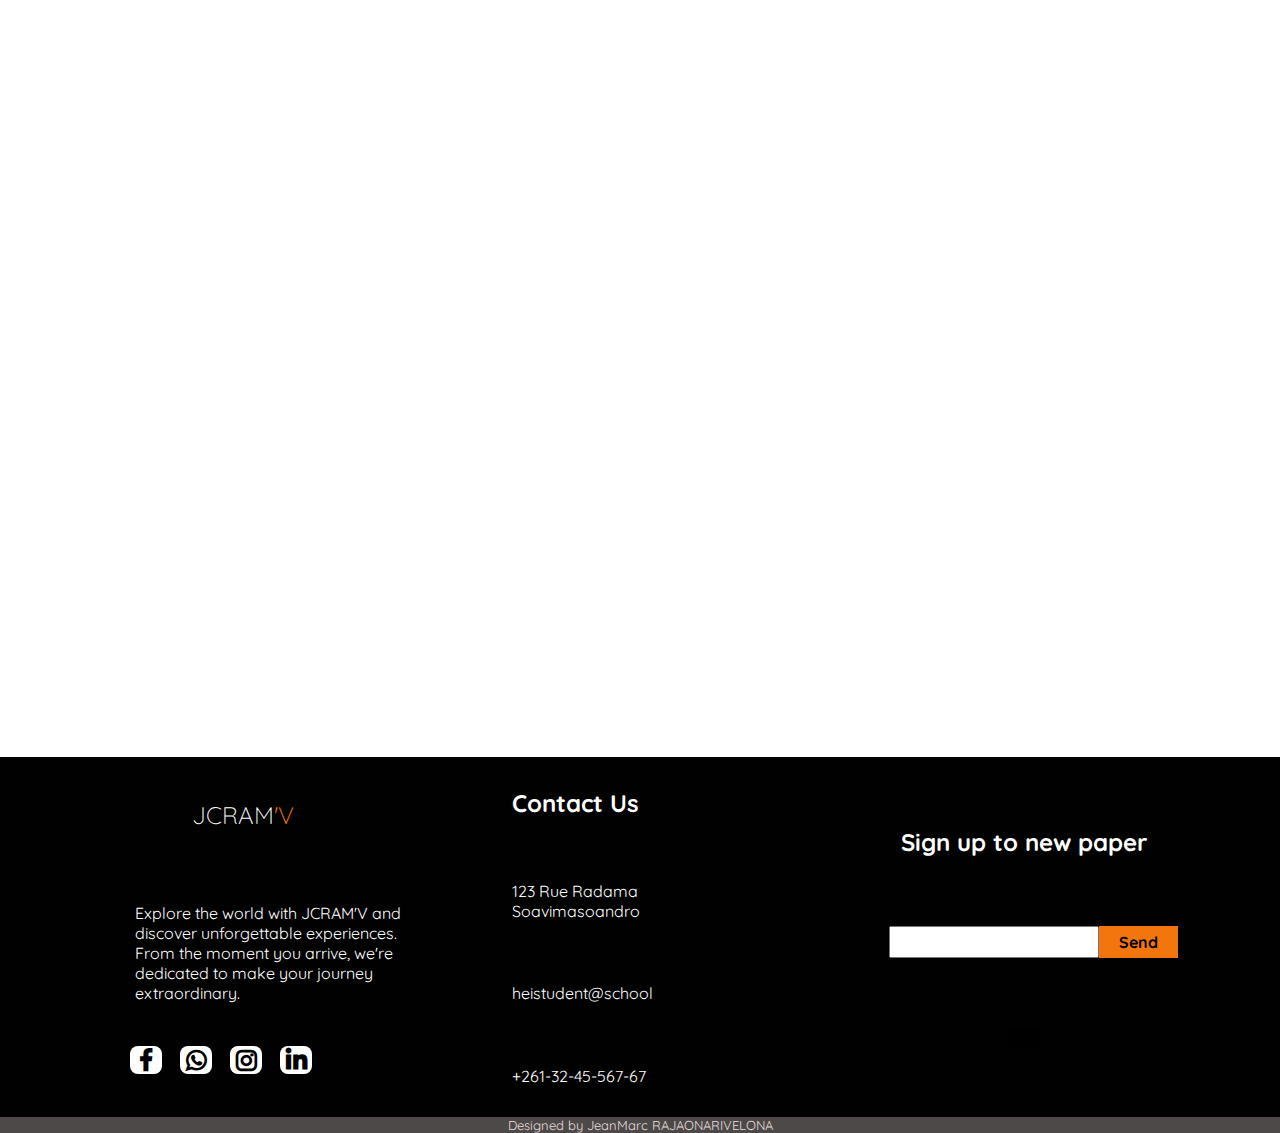
==== commit de9a691d: "feat: main page - adding 'id' to some inputs" ====
--- a/HTML/main.html
+++ b/HTML/main.html
@@ -19,15 +19,18 @@
             <h1>JCRAM'V</h1>
         </div>
         <ul id="nav-links">
-            <li><a href="#">Home</a></li>
-            <li><a href="#first-section">About</a></li>
-            <li><a href="#second-section">Destination</a></li>
-            <li><a href="#third-section">Hotel</a></li>
-            <li><a href="#">Reservation</a></li>
+            <div id="out">
+                <i class="fa">&#xf00d;</i>
+            </div>
+            <li id="home"><a href="#">Home</a></li>
+            <li id="about"><a href="#first-section">About</a></li>
+            <li id="dest"><a href="#second-section">Destination</a></li>
+            <li id="hotl"><a href="#third-section">Hotel</a></li>
+            <li id="resrv"><a href="#">Reservation</a></li>
         </ul>
         <div id="Menu_sign_out">
             <i id="burgerMenu" class="fa">&#xf0c9;</i>
-            <button>
+            <button id="sign-out">
                 Sign out
             </button>
         </div>
@@ -296,14 +299,20 @@
                                 <label for="">Location</label>
                                 <div class="input">
                                     <i class='fas'>&#xf1d8;</i>
-                                    <input type="text" placeholder="where are you going">
+                                    <input type="text" placeholder="where are you going" id="location">
+                                </div>
+                                <div id="toolTip-location" class="d-none">
+                                    <p>Please, fill out this field</p>
                                 </div>
                             </div>
                             <div class="fields">
                                 <label for="">Check-in</label>
                                 <div class="input">
                                     <i class='fas'>&#xf274;</i>
-                                    <input type="date">
+                                    <input type="date" id="check-in">
+                                </div>
+                                <div id="toolTip-check-in" class="d-none">
+                                    <p>Please, fill out this field</p>
                                 </div>
 
                             </div>
@@ -311,19 +320,24 @@
                                 <label for="">Check-out</label>
                                 <div class="input">
                                     <i class='fas'>&#xf274;</i>
-                                    <input type="date">
-                                </div>
-
+                                    <input type="date" id="check-out">
+                                </div>
+                                <div id="toolTip-check-out" class="d-none">
+                                    <p>Please, fill out this field</p>
+                                </div>
+                                
                             </div>
                             <div class="fields">
                                 <label for="">E-mail</label>
-                                <div class="input">
+                                <div class="input" require tit>
                                     <i class="fa">&#xf0e0;</i>
-                                    <input type="text">
-                                </div>
-
+                                    <input type="email" id="emailinpt">
+                                </div>
+                                <div id="toolTip-mail" class="d-none">
+                                    <p>Please, fill out this field</p>
+                                </div>
+                                
                             </div>
-
                         </form>
                         <button id="reservation-btn">
                             make reservation
@@ -413,7 +427,7 @@
                 <h2>
                     Sign up to new paper
                 </h2>
-                <form action="" id="ftr-frm">
+                <form id="ftr-frm">
                     <input type="email" id="inpt-sent">
                     <button id="snd">Send</button>
                 </form>
@@ -425,5 +439,7 @@
         <div id="copyright">
             <p>Designed by JeanMarc RAJAONARIVELONA</p>
         </div>
+    </main>
 </body>
+
 </html>
--- a/CSS/responsivity_main.css
+++ b/CSS/responsivity_main.css
@@ -0,0 +1,121 @@
+@media (max-width: 900px) {
+    @keyframes nav-moove {
+        from {
+            background-color: white;
+        }
+
+        to {
+            background-color: var(--forth-color);
+        }
+    }
+
+    @keyframes nav-moove-back {
+        from {
+            background-color: var(--forth-color);
+        }
+
+        to {
+            background-color: white;
+        }
+    }
+
+    .navbar-moove-back {
+        width: 100%;
+        left: 0;
+        margin-top: 0;
+    }
+
+    #burgerMenu {
+        display: block;
+    }
+
+    li {
+        display: none;
+    }
+
+    nav {
+        gap: 0;
+        margin-inline: 0;
+        margin-top: 0;
+        border-radius: 0;
+        top: 0;
+        left: 0;
+        width: 100dvw;
+        justify-content: space-between;
+        padding-right: 2dvw;
+
+        h1 {
+            font-size: 1.5rem;
+        }
+    }
+
+    #logo-JCRAM {
+        height: 50px;
+        width: 50px;
+    }
+
+    #Menu_sign_out {
+        display: flex;
+        align-items: center;
+        gap: 3vw;
+    }
+
+    header,
+    section {
+        flex-direction: column-reverse;
+    }
+    header {
+        margin: 0;
+    }
+
+    main,
+    footer {
+        display: none;
+    }
+
+    .left-side,
+    .right-side {
+        width: 100dvw;
+    }
+    .girl-travel-bgc {
+        background-color: var(--tertiary-color);
+        position: absolute;
+        top: 15%;
+        right: 5%;
+        width: 90%;
+        height: 82%;
+        margin-inline: auto;
+        margin-block-start: 10%;
+        border-radius: 50% 40% 12% 60%;
+    }
+    
+    #girl-travel {
+        width: 88%;
+        margin-left: 13%;
+        margin-top: 1dvw;
+        z-index: 1;
+    }
+    #arrow {
+        width: 20%;
+        position: absolute;
+        top: 22%;
+        right: 4%;
+        z-index: 2;
+    }
+    .left-section {
+        text-align: center;
+        h2 {
+            border: solid blue 1px;
+            margin-inline: auto;
+            text-align: start;
+            width: 60%;
+            font-size: 1.5rem;
+        }
+        p {
+            border: solid 1px green;
+            margin-inline: auto;
+            width: 95%;
+        }
+    }
+    
+}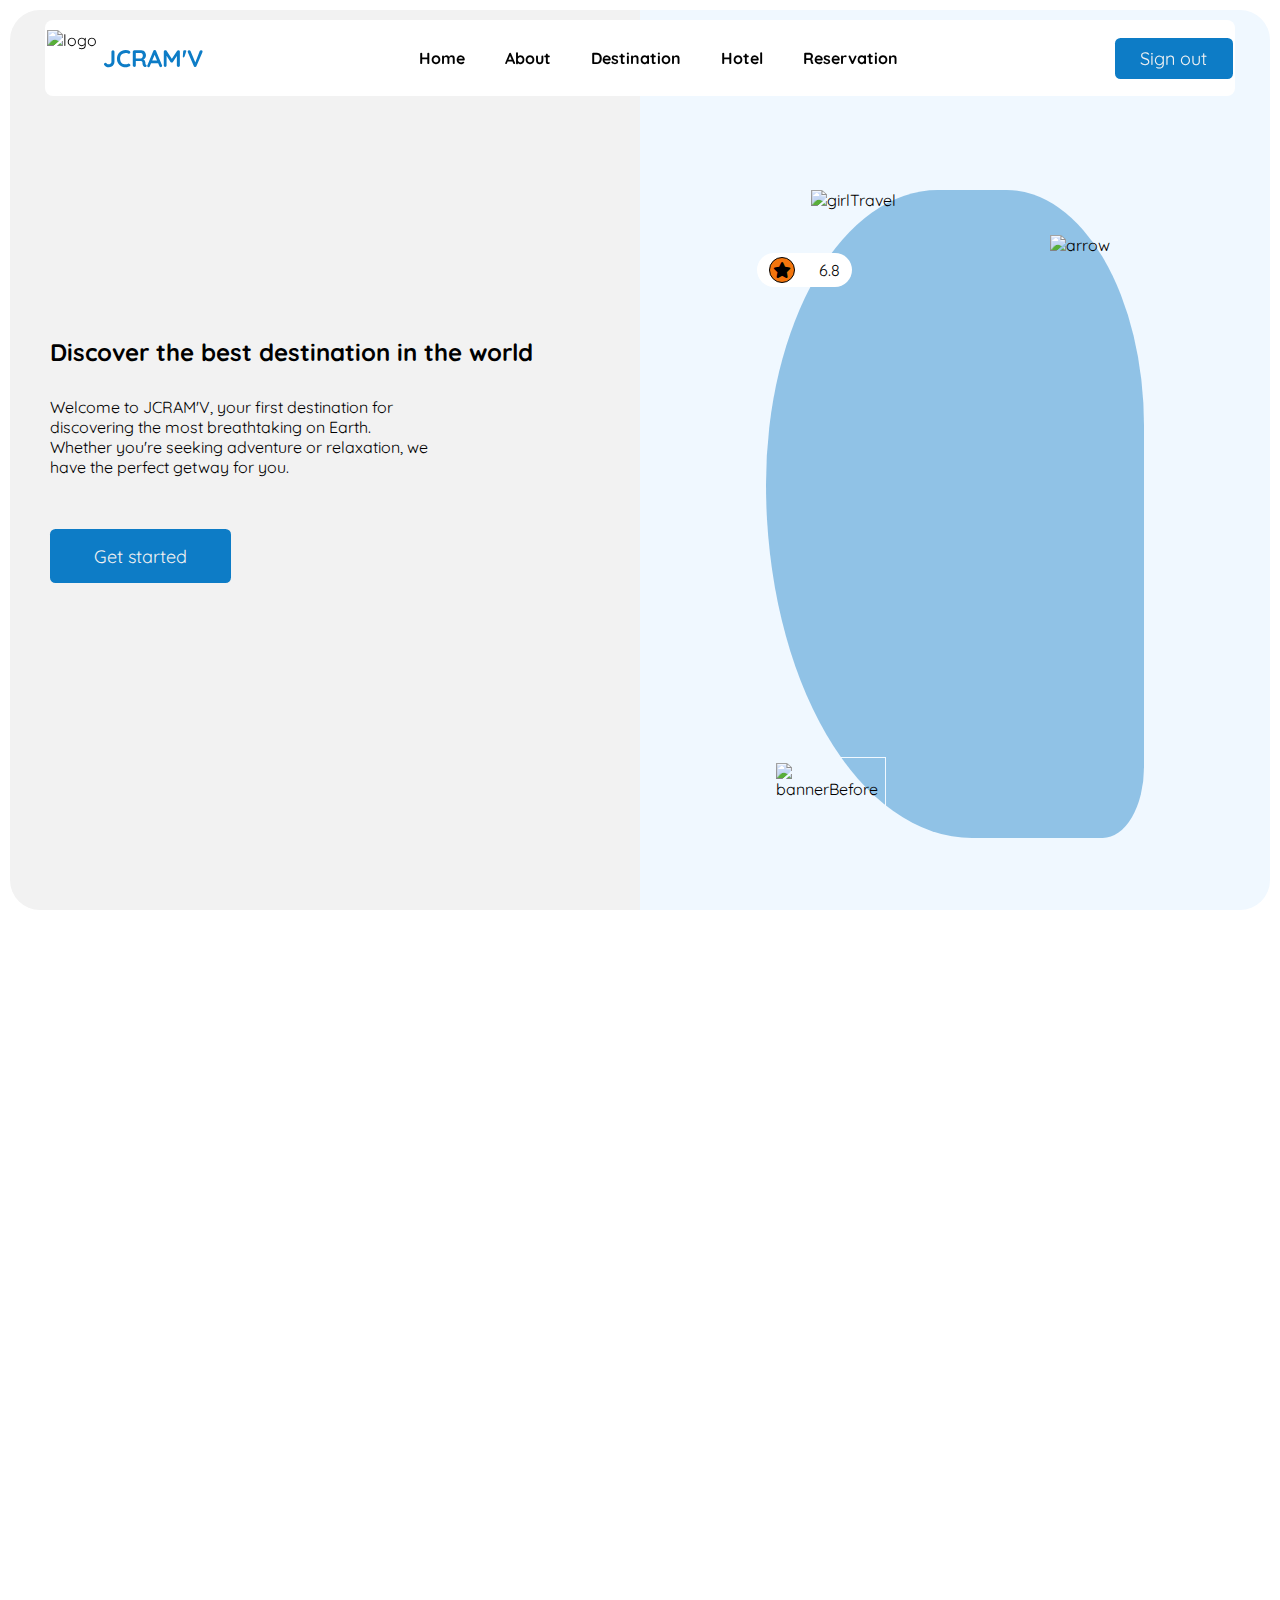
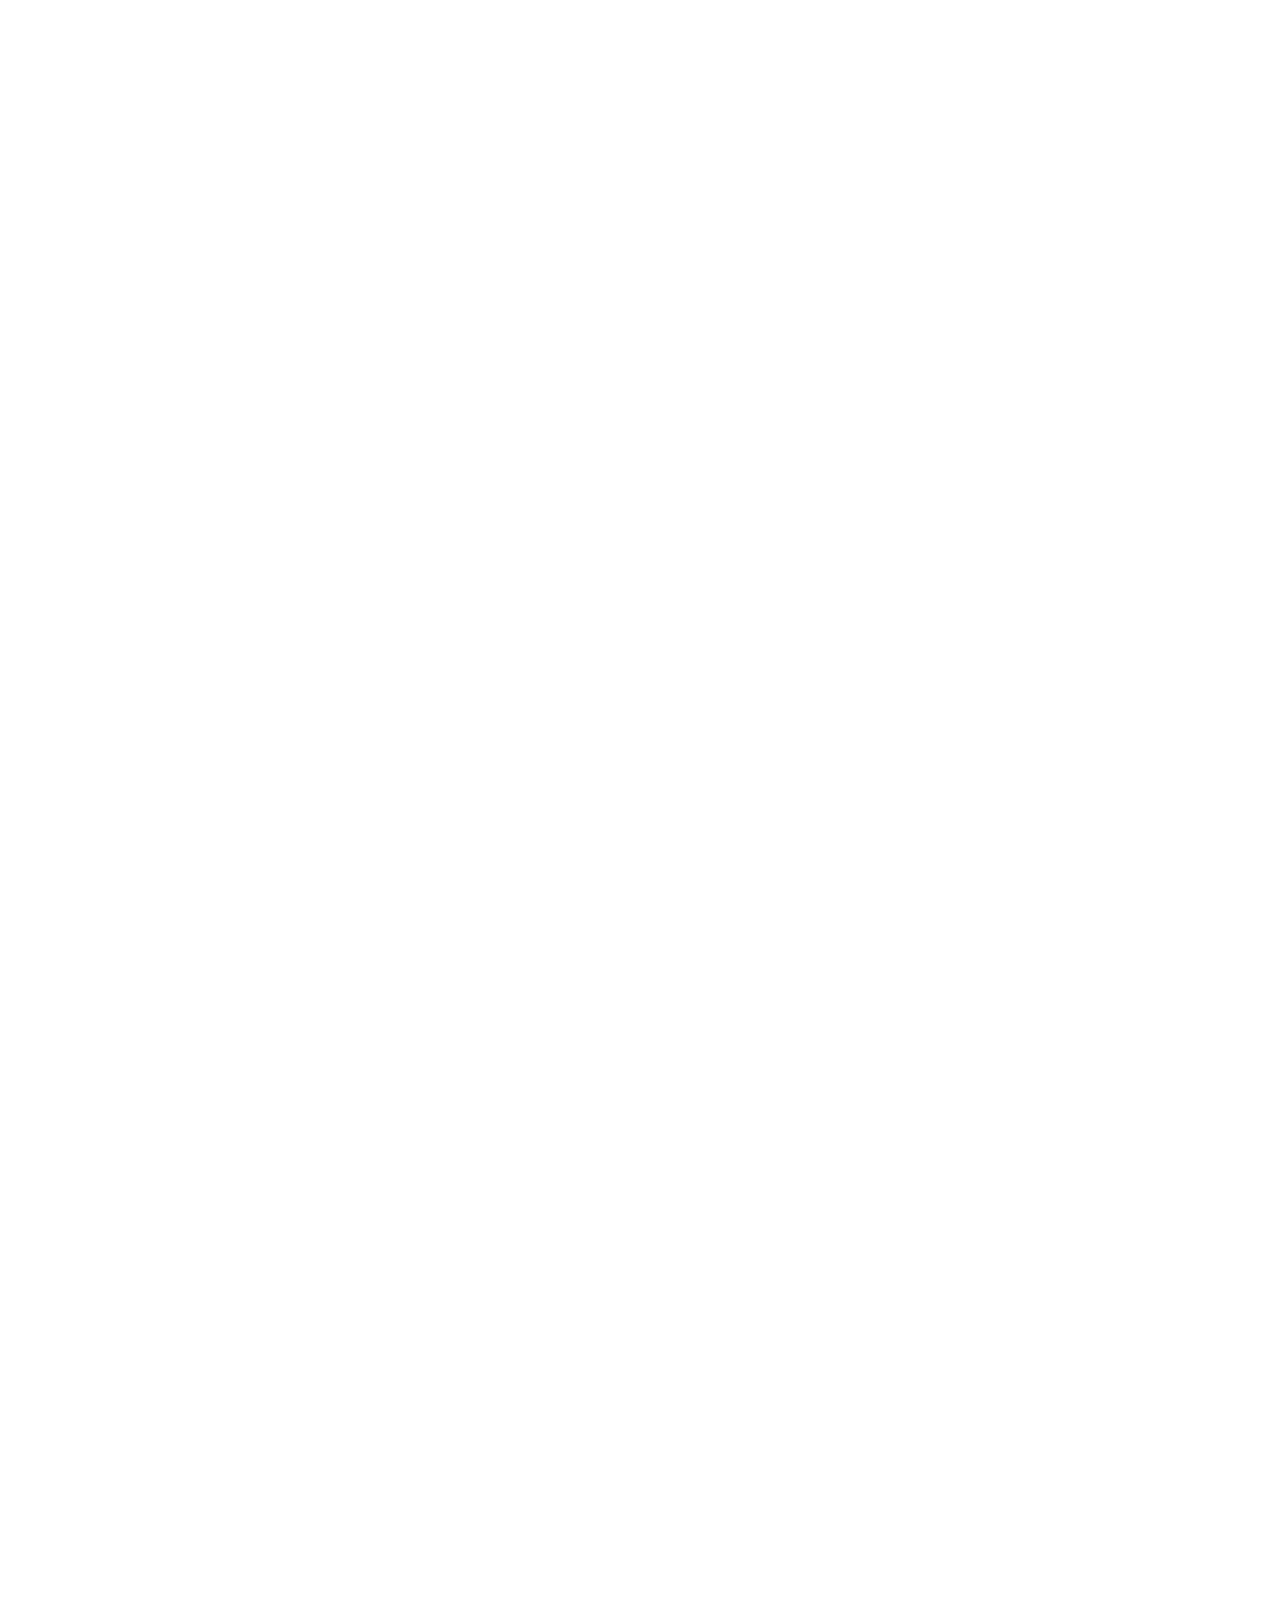
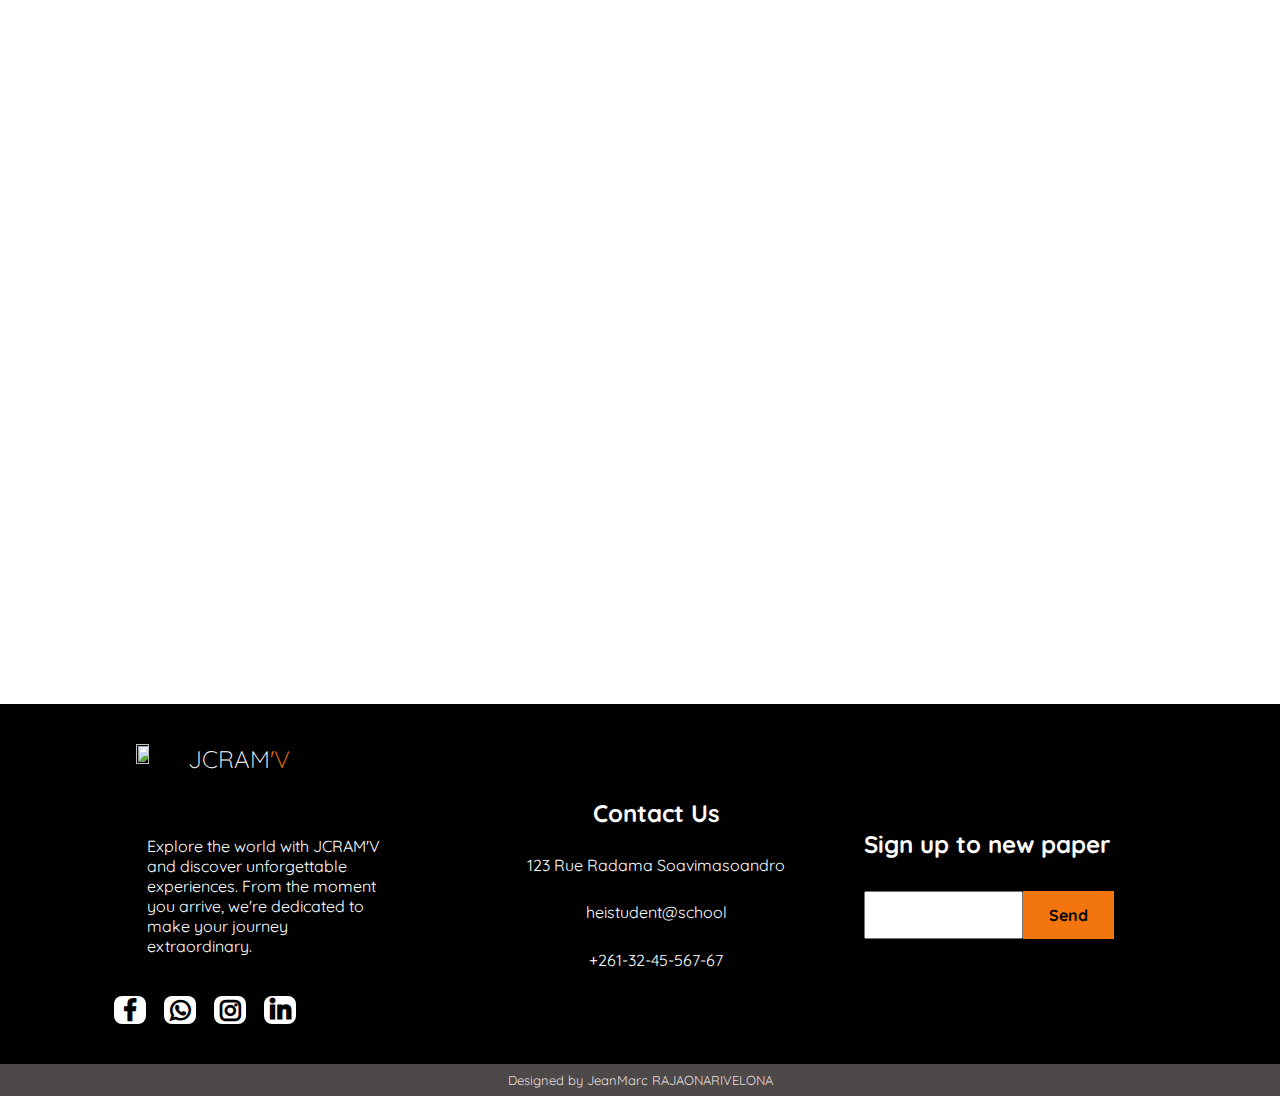
==== commit ee9555f6: "feat: main page html structure - done at 99.99%" ====
--- a/HTML/main.html
+++ b/HTML/main.html
@@ -25,8 +25,8 @@
             <li id="home"><a href="#">Home</a></li>
             <li id="about"><a href="#first-section">About</a></li>
             <li id="dest"><a href="#second-section">Destination</a></li>
-            <li id="hotl"><a href="#third-section">Hotel</a></li>
-            <li id="resrv"><a href="#">Reservation</a></li>
+            <li id="hotl"><a href="#last-section">Hotel</a></li>
+            <li id="resrv"><a href="#third-section">Reservation</a></li>
         </ul>
         <div id="Menu_sign_out">
             <i id="burgerMenu" class="fa">&#xf0c9;</i>
@@ -98,7 +98,7 @@
                         selections are sure to inspire your next adventure.
                     </p>
                     <button class="Reservation">
-                        Reservation
+                        <a href="#third-section">Reservation</a>
                     </button>
                     <div class="accumulators">
                         <div class="satisfaction">
--- a/CSS/main.css
+++ b/CSS/main.css
@@ -19,17 +19,22 @@
     flex-direction: row;
     justify-content: space-around;
     align-items: center;
-    width: 93%;
+    width: 93dvw;
     margin-top: 1ch;
     padding-block: 1ch;
     border-radius: 8px;
-    gap: 20ch;
+    gap: 15dvw;
     position: fixed;
     left: 3.5vw;
     z-index: 5;
     background-color: #fff;
 }
 
+#burgerMenu {
+    font-size: 30px;
+    display: none;
+}
+
 .logo-section {
     display: flex;
     align-items: center;
@@ -38,6 +43,10 @@
 #nav-links {
     display: flex;
     list-style: none;
+}
+
+#out {
+    display: none;
 }
 
 #nav-links a {
@@ -50,8 +59,8 @@
 button {
     color: #f2f2f2;
     background-color: var(--primary-color);
-    padding-inline: 2ch;
-    padding-block: 0.6ch;
+    padding-inline: 2dvw;
+    padding-block: 1vh;
     border: none;
     font-size: large;
     border-radius: 0.5ch;
@@ -106,7 +115,7 @@
     justify-content: space-evenly;
 }
 
-.left-section h2 {
+.left-section h1 {
     width: 51%;
     font-size: 2.4rem;
     margin-top: 3ch;
@@ -179,8 +188,9 @@
 }
 
 #girl-travel {
-    width: 102%;
-    margin-left: 7%;
+    width: 96%;
+    margin-left: 12%;
+    margin-bottom: 2dvh;
     z-index: 1;
 }
 
@@ -251,22 +261,28 @@
 }
 
 section {
-    display: flex;
-    flex-wrap: wrap;
     height: 90dvh;
+}
+
+#first-section {
+    display: flex;
+    height: max-content;
 }
 
 .left-side,
 .right-side {
-    flex-basis: 50%;
-    position: relative;
-    display: flex;
-    flex-wrap: wrap;
-    align-items: center;
+    width: 50dvw;
+    display: flex;
+    flex-direction: column;
+    align-items: center;
+    justify-content: space-around;
+    height: 90dvh;
     position: relative;
 }
 
 .left-side {
+    width: 50dvw;
+    height: 100dvh;
     position: relative;
     display: flex;
     flex-wrap: wrap;
@@ -276,8 +292,8 @@
 
 .container-img {
     margin-left: 20%;
-    width: 65%;
-    height: 70%;
+    width: 80%;
+    height: 80%;
     display: flex;
     flex-wrap: wrap;
     justify-content: space-evenly;
@@ -329,7 +345,7 @@
     flex-direction: column;
     justify-content: space-around;
     position: relative;
-    margin-inline: 3%;
+    margin-inline: 5dvw;
 }
 
 .right-side h2 {
@@ -344,7 +360,6 @@
 .Reservation {
     color: #f2f2f2;
     background-color: var(--primary-color);
-    padding-inline: 2.5ch;
     padding-block: 1.4ch;
     border: none;
     font-size: 1rem;
@@ -371,7 +386,9 @@
 .accumulators .countries {
     width: 20% !important;
 }
-
+.countries {
+    margin-bottom: 2dvh;
+}
 .accumulators .satisfaction,
 .accumulators .countries,
 .accumulators .experiences {
@@ -379,6 +396,7 @@
     display: flex;
     flex-direction: column;
     align-items: center;
+    text-align: center;
 
     p {
         font-size: 0.9rem;
@@ -411,10 +429,13 @@
 }
 
 #second-section {
-    display: flex;
-    flex-direction: column;
-    align-items: center;
-    justify-content: space-around;
+    height: fit-content;
+    margin-block: 5dvh;
+    display: flex;
+    flex-direction: column;
+    align-items: center;
+    justify-content: center;
+    gap: 5dvh;
 }
 
 #second-section h2 {
@@ -452,27 +473,32 @@
     background-size: cover;
     background-position: 50%;
 }
+
 #destination-2 {
     background-image: url('../Ressources/topdestination2.jpg');
     background-size: cover;
     background-position: 50%;
 }
+
 #destination-3 {
     background-image: url('../Ressources/topdestination3.jpg');
     background-size: cover;
     background-position: 50%;
 }
+
 #destination-4 {
     background-image: url('../Ressources/topdestination4.jpg');
     background-size: cover;
     background-position: 50%;
 }
+
 .green-square {
     width: 98%;
     aspect-ratio: 1 / 0.8;
     border-radius: 8px 8px 0 0;
     margin-block-start: 1%;
 }
+
 .rights {
     display: flex;
     color: rgb(243, 117, 13);
@@ -523,18 +549,14 @@
     gap: 1ch;
 }
 
-.scale-zero {
-    transform: scale(0);
-}
-
 #forms {
     margin-block: auto;
     margin-inline: auto;
     border-radius: 3ch;
     display: flex;
     flex-wrap: wrap;
-    width: 75%;
-    height: 75%;
+    width: 75dvw;
+    height: max-content;
     display: flex;
     background-color: var(--tertiary-color);
 }
@@ -543,12 +565,42 @@
     flex-basis: 50%;
 }
 
+#third-section {
+    height: fit-content;
+    display: flex;
+    margin-block: 10dvh;
+    flex-direction: column;
+    justify-content: center;
+}
+
 .texts {
     margin-inline: 1ch;
     display: flex;
+    position: relative;
     flex-direction: column;
     justify-content: space-around;
     height: 100%;
+}
+
+#toolTip-mail,
+#toolTip-check-out,
+#toolTip-check-in,
+#toolTip-location {
+    background-color: rgb(51, 50, 50);
+    width: fit-content;
+    padding-inline: 1dvw;
+    padding-block: 1dvh;
+    border-radius: 8px;
+    color: white;
+    font-size: small;
+}
+
+.d-none {
+    display: none;
+}
+
+.d-block {
+    display: block;
 }
 
 .second-part {
@@ -566,6 +618,20 @@
     background-position: 50%;
     background-size: cover;
     border-radius: 2ch;
+    position: relative;
+}
+
+.Rsrv-succes {
+    display: flex;
+    gap: 0.5ch;
+    background-color: rgba(2, 179, 2, 0.918);
+    border-radius: 8px;
+    padding-inline: 2ch;
+    padding-block: 1ch;
+    position: absolute;
+    bottom: 1ch;
+    right: 2ch;
+    color: white;
 }
 
 .texts h2 {
@@ -592,7 +658,7 @@
 
     border: transparent;
     outline: none;
-    height: 3.4ch;
+    height: 4.4ch;
 }
 
 form {
@@ -613,23 +679,29 @@
 }
 
 #reservation-btn {
-    width: 70%;
-    margin-inline: 15%;
+    width: 60%;
+    margin-inline: 20%;
+    margin-top: 2dvh;
+    margin-bottom: 2dvh;
     background-color: rgb(243, 117, 13);
     color: white;
     font-size: medium;
 }
+
 #last-section {
     text-align: center;
     height: max-content !important;
 }
+
 .title-section {
     margin-inline: auto;
     text-align: center;
+
     h2 {
         font-size: 2.3rem;
     }
 }
+
 #hotels {
     display: flex;
     justify-content: center;
@@ -641,10 +713,13 @@
     gap: 2ch;
     margin-inline: auto;
 }
-.type-1, .type-3{
+
+.type-1,
+.type-3 {
     width: 27%;
     position: inherit;
     aspect-ratio: 1/0.7;
+
     div {
         width: 99%;
         margin-inline: 0.5%;
@@ -653,11 +728,13 @@
         border-radius: 8px;
     }
 }
+
 .htl-img-1 {
     background-image: url('../Ressources/hotel1.jpg');
     background-size: cover;
     background-position: 50%;
 }
+
 .htl-img-2 {
     background-image: url('../Ressources/hotel2.jpg');
     background-size: cover;
@@ -669,11 +746,13 @@
     background-size: cover;
     background-position: 50%;
 }
+
 .htl-img-4 {
     background-image: url('../Ressources/hotel4.jpg');
     background-size: cover;
     background-position: 50%;
 }
+
 .type-2 {
     width: 27%;
     aspect-ratio: 1 / 1;
@@ -687,44 +766,59 @@
     height: 40dvh;
     display: flex;
 }
-.ftr-left-side, .ftr-right-side {
+
+.ftr-left-side,
+.ftr-right-side {
     flex-basis: 40%;
     position: relative;
     display: flex;
     flex-direction: column;
     align-items: center;
     justify-content: space-evenly;
+
     p {
         width: 59%;
         margin-inline-start: 6ch;
     }
 }
+
+.ftr-left-side {
+    margin-left: 2rem;
+}
+
 .ftr-middle-side {
-    flex-basis: 20%;
-}
+    flex-basis: 40%;
+}
+
 #copyright {
     color: rgb(230, 220, 220);
     font-size: small;
     text-align: center;
     background-color: rgb(77, 73, 73);
+    padding-block: 1ch;
 }
 
 .logo-ftr {
     display: flex;
-    height: 6ch;
+    height: max-content;
     width: 50%;
+
     img {
         width: 25%;
-    }
+        aspect-ratio: 1 / 1;
+    }
+
     #lft {
         color: white;
         font-weight: lighter;
     }
+
     #rght {
         font-weight: lighter;
         color: rgb(243, 117, 13);
     }
 }
+
 .social-media {
     display: flex;
     width: 200px;
@@ -732,6 +826,7 @@
     justify-content: space-around;
     align-items: center;
 }
+
 .wht-bgc {
     width: 32px;
     height: 28px;
@@ -742,49 +837,82 @@
     background-color: #fff;
     border-radius: 8px;
     text-align: center;
-    i{
+
+    i {
         color: rgb(0, 0, 0);
         font-size: 24px;
         font-weight: bolder;
     }
 }
-.wht-bgc:hover{
+
+.wht-bgc:hover {
     background-color: rgb(243, 117, 13);
     cursor: pointer;
 }
 
 .ftr-middle-side {
     display: flex;
-    flex-direction: column;
-    justify-content: space-around;
-}
+    margin-block: auto;
+    height: max-content;
+    gap: 1.7rem;
+    flex-direction: column;
+    align-items: center;
+    justify-content: space-around;
+}
+
 .ftr-right-side {
     display: flex;
-    flex-direction: column;
-    align-items: center;
-}
+    position: relative;
+    height: fit-content;
+    margin-block: auto;
+    flex-direction: column;
+    align-items: start;
+    justify-content: center;
+    gap: 2rem;
+}
+
 #ftr-frm {
     display: flex;
-    position: relative;
-    justify-content: flex-start;
+    flex-direction: row !important;
     flex-wrap: nowrap;
+    width: 60% !important;
     gap: 0;
     width: 30ch;
-    margin-left: 3ch;
+    height: 3rem;
+
     input {
-        width: 70%;
+        width: 100%;
         outline: none;
     }
 }
+
 #snd {
     background-color: rgb(243, 117, 13);
     border-radius: 0;
     color: black;
     font-weight: bold;
+    width: fit-content !important;
     margin-inline: 0 !important;
     font-size: medium;
 }
+
 .sent {
+    display: flex;
+    flex-direction: column;
+    align-items: center;
+    justify-content: space-around;
+    width: 7ch;
+    position: absolute;
+    right: 27%;
+    bottom: -65%;
+    aspect-ratio: 1 / 1;
+    border-radius: 50%;
+    background-color: rgb(30, 155, 30);
+}
+
+.snt-hd {
+    background-color: black;
+    color: black;
     display: flex;
     flex-direction: column;
     align-items: center;
@@ -793,9 +921,5 @@
     margin-left: 45ch;
     aspect-ratio: 1 / 1;
     border-radius: 50%;
-    background-color: rgb(30, 155, 30);
-}
-.snt-hd {
-    background-color: black;
-    color: black;
-}
+    display: none;
+}
--- a/CSS/responsivity_main.css
+++ b/CSS/responsivity_main.css
@@ -18,19 +18,64 @@
             background-color: white;
         }
     }
-
+    @keyframes slideMenu-off {
+        from {
+            left: 0;
+        }
+        to {
+            left: -100dvw;
+        }
+    }
+    @keyframes slideMenu-on {
+        from{
+            left: -100dvw;
+        }
+        to {
+            left: 0;
+        }
+    }
     .navbar-moove-back {
         width: 100%;
         left: 0;
         margin-top: 0;
     }
-
     #burgerMenu {
         display: block;
     }
-
-    li {
-        display: none;
+    .Menu-off {
+        animation: slideMenu-off 1s linear;
+        left: -100dvw;
+    }
+    .showMenu {
+        animation: slideMenu-on 1s linear;
+        left: 0;
+    }
+    #out {
+        display: block;
+        width: 24px;
+        display: flex;
+        flex-direction: column;
+        align-items: center;
+        color: #f2f2f2;
+        justify-content: space-around;
+        height: 24px;
+        border-radius: 50%;
+        background-color: orange;
+        margin-left: 93dvw;
+        margin-top: -1dvh;
+        font-size: 19px;
+    }
+    ul{
+        display: flex;
+        flex-direction: column;
+        justify-content: space-around;
+        background-color: #f2f2f2;
+        position: absolute;
+        top: 0;
+        left: -100dvw;
+        width: 100dvw;
+        height: 75dvh;
+        padding-bottom: 40dvh;
     }
 
     nav {
@@ -59,28 +104,29 @@
         align-items: center;
         gap: 3vw;
     }
-
-    header,
+    .left-section,
+    .right-section  {
+        border-radius: 0;
+    }
     section {
+        flex-direction: column;
+    }
+
+    header {
         flex-direction: column-reverse;
-    }
-    header {
         margin: 0;
-    }
-
-    main,
-    footer {
-        display: none;
+        margin-top: 5dvh !important;
     }
 
     .left-side,
     .right-side {
         width: 100dvw;
     }
+
     .girl-travel-bgc {
         background-color: var(--tertiary-color);
         position: absolute;
-        top: 15%;
+        top: 5%;
         right: 5%;
         width: 90%;
         height: 82%;
@@ -88,34 +134,220 @@
         margin-block-start: 10%;
         border-radius: 50% 40% 12% 60%;
     }
-    
+    .star {
+        top: 15%;
+        left: 4%;
+    }
+    #row-image {
+        height: 20%;
+        top: 79%;
+        left: 10%;
+        img {
+            width: 100%;
+            height: 80%;
+            margin-left: -0.5ch;
+        }
+    }
     #girl-travel {
-        width: 88%;
-        margin-left: 13%;
-        margin-top: 1dvw;
+        width: 86.6%;
+        margin-left: 15%;
         z-index: 1;
     }
+    
     #arrow {
         width: 20%;
         position: absolute;
-        top: 22%;
+        top: 12%;
         right: 4%;
         z-index: 2;
     }
+
     .left-section {
         text-align: center;
+
         h2 {
-            border: solid blue 1px;
             margin-inline: auto;
             text-align: start;
             width: 60%;
             font-size: 1.5rem;
         }
+        
         p {
-            border: solid 1px green;
+            width: 95%;
+        }
+    }
+    
+    .even,
+    .odd {
+        width: 80dvw;
+        height: 50dvh;
+    }
+    
+    #first-section,
+    #second-section {
+        flex-direction: column;
+        height: max-content;
+    }
+    
+    .container-img {
+        margin-left: 0;
+        gap: 1dvh;
+        width: 100dvw;
+        margin-block: 3dvh;
+    }
+    .left-side, .right-side {
+        height: max-content;
+    }
+    .left-side {
+        flex-direction: column;
+        align-items: center;
+        justify-content: space-around;
+    }
+    
+    #third-section {
+        height: max-content;
+        margin-block: 5dvh;
+    }
+    
+    #forms {
+        flex-direction: column-reverse;
+        width: 95dvw;
+        border-radius: 1ch;
+
+        .second-part {
+            flex-basis: 70dvh;
+        }
+        
+        h2 {
+            font-size: 2rem;
+        }
+        
+        h3 {
+            margin-block: 2dvh;
+        }
+    }
+    
+    form {
+        flex-direction: column;
+    }
+    
+    .input input {
+        height: 5dvh;
+    }
+    
+    #hotels {
+        flex-direction: column;
+        gap: 0;
+        width: 100dvw;
+        
+        .type-1,
+        .type-3 {
+            width: 100dvw;
+            height: max-content !important;
+            
+            div {
+                width: 96dvw;
+                height: 65dvh;
+                margin-inline: auto;
+            }
+        }
+        
+        .type-2 {
+            width: 96dvw;
+            height: 50dvh;
             margin-inline: auto;
-            width: 95%;
-        }
-    }
-    
-}+        }
+    }
+    footer {
+        flex-direction: column;
+        height: max-content;
+        align-items: center;
+    }
+    .ftr-left-side{
+        flex-basis: 40dvh;
+        p{
+            margin-inline-start: 0;
+            width: 90%;
+        }
+    }
+    .social-media {
+        margin-inline: auto;
+    }
+    .ftr-middle-side {
+        flex-basis: 20dvh;
+    }
+    .ftr-right-side {
+        justify-content: center;
+        align-items: center;
+        margin-block: 2dvh;
+        width: 100dvw !important;
+    }
+    #snt{
+        position: absolute;
+        top: -5%;
+        right: 2%;
+    }
+    .sent  {
+        width: 4rem;
+        height: 4rem;
+    }
+    #ftr-form {
+        width: 60dvw !important;
+    }
+    #reservation-btn {
+        margin-bottom: 7dvh !important;
+    }
+
+    #successMessage-rsv {
+        position: absolute;
+        bottom: -78dvh;
+        left: 23%;
+        width: fit-content;
+    }
+}
+@media (width: 412px) and (height: 915px) {
+    #girl-travel {
+        width: 88%;
+        margin-left: 14%;
+        margin-top: 0.4dvh;
+        z-index: 1;
+    }
+    
+}
+@media (width: 1960px) and (height: 1080px) {
+    .girl-travel-bgc {
+        background-color: var(--tertiary-color);
+        position: absolute;
+        top: 5%;
+        right: 5%;
+        width: 80%;
+        height: 80%;
+        margin-right: 5rem;
+        margin-block-start: 10%;
+        border-radius: 50% 40% 12% 60%;
+    }
+    #girl-travel {
+        width: 98%;
+        margin-left: 12%;
+        margin-top: 0.5dvh;
+        z-index: 1;
+    }
+    .star {
+        top: 20%;
+        left: 14%;
+        width: 12ch;
+        div {
+            width: 30px;
+        }
+    }
+    #row-image {
+        height: 20%;
+        top: 79%;
+        left: 10%;
+        img {
+            width: 100%;
+            height: 80%;
+            margin-left: -0.5ch;
+        }
+    }
+}
